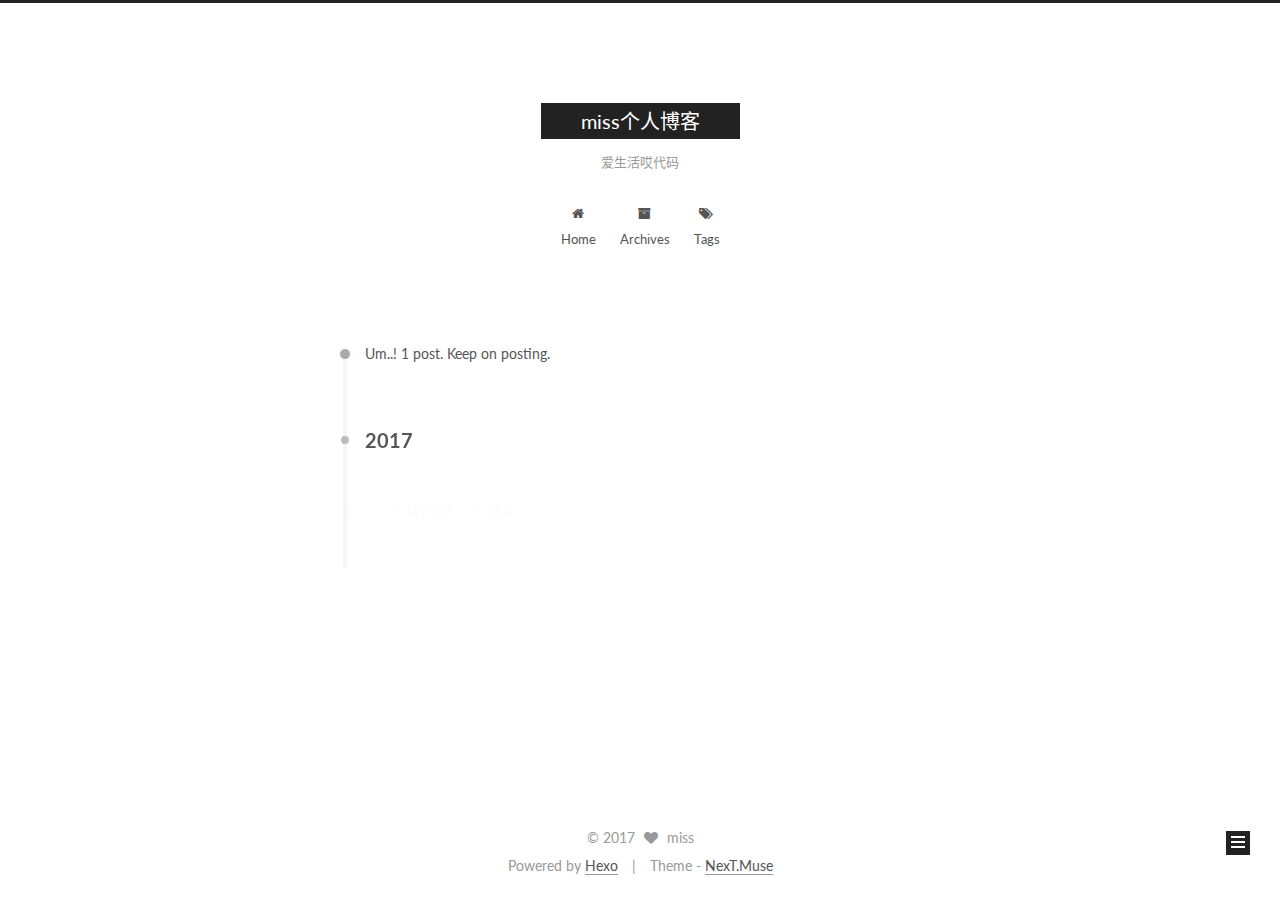
==== archives/index.html @ 1f901923 "Site updated: 2017-03-05 17:00:51" ====
<!doctype html>



  


<html class="theme-next muse use-motion" lang="zh-CN">
<head>
  <meta charset="UTF-8"/>
<meta http-equiv="X-UA-Compatible" content="IE=edge" />
<meta name="viewport" content="width=device-width, initial-scale=1, maximum-scale=1"/>



<meta http-equiv="Cache-Control" content="no-transform" />
<meta http-equiv="Cache-Control" content="no-siteapp" />















  
  
  <link href="/lib/fancybox/source/jquery.fancybox.css?v=2.1.5" rel="stylesheet" type="text/css" />




  
  
  
  

  
    
    
  

  

  

  

  

  
    
    
    <link href="//fonts.googleapis.com/css?family=Lato:300,300italic,400,400italic,700,700italic&subset=latin,latin-ext" rel="stylesheet" type="text/css">
  






<link href="/lib/font-awesome/css/font-awesome.min.css?v=4.6.2" rel="stylesheet" type="text/css" />

<link href="/css/main.css?v=5.1.0" rel="stylesheet" type="text/css" />


  <meta name="keywords" content="Hexo, NexT" />








  <link rel="shortcut icon" type="image/x-icon" href="/favicon.ico?v=5.1.0" />






<meta name="description" content="hello,every body!~ start from zero~">
<meta property="og:type" content="website">
<meta property="og:title" content="miss个人博客">
<meta property="og:url" content="https://miss-orange.github.io/archives/index.html">
<meta property="og:site_name" content="miss个人博客">
<meta property="og:description" content="hello,every body!~ start from zero~">
<meta name="twitter:card" content="summary">
<meta name="twitter:title" content="miss个人博客">
<meta name="twitter:description" content="hello,every body!~ start from zero~">



<script type="text/javascript" id="hexo.configurations">
  var NexT = window.NexT || {};
  var CONFIG = {
    root: '/',
    scheme: 'Muse',
    sidebar: {"position":"left","display":"post","offset":12,"offset_float":0,"b2t":false,"scrollpercent":false},
    fancybox: true,
    motion: true,
    duoshuo: {
      userId: '0',
      author: 'Author'
    },
    algolia: {
      applicationID: '',
      apiKey: '',
      indexName: '',
      hits: {"per_page":10},
      labels: {"input_placeholder":"Search for Posts","hits_empty":"We didn't find any results for the search: ${query}","hits_stats":"${hits} results found in ${time} ms"}
    }
  };
</script>



  <link rel="canonical" href="https://miss-orange.github.io/archives/"/>





  <title> Archive | miss个人博客 </title>
</head>

<body itemscope itemtype="http://schema.org/WebPage" lang="zh-CN">

  














  
  
    
  

  <div class="container one-collumn sidebar-position-left  page-archive  ">
    <div class="headband"></div>

    <header id="header" class="header" itemscope itemtype="http://schema.org/WPHeader">
      <div class="header-inner"><div class="site-brand-wrapper">
  <div class="site-meta ">
    

    <div class="custom-logo-site-title">
      <a href="/"  class="brand" rel="start">
        <span class="logo-line-before"><i></i></span>
        <span class="site-title">miss个人博客</span>
        <span class="logo-line-after"><i></i></span>
      </a>
    </div>
      
        <p class="site-subtitle">爱生活哎代码</p>
      
  </div>

  <div class="site-nav-toggle">
    <button>
      <span class="btn-bar"></span>
      <span class="btn-bar"></span>
      <span class="btn-bar"></span>
    </button>
  </div>
</div>

<nav class="site-nav">
  

  
    <ul id="menu" class="menu">
      
        
        <li class="menu-item menu-item-home">
          <a href="/" rel="section">
            
              <i class="menu-item-icon fa fa-fw fa-home"></i> <br />
            
            Home
          </a>
        </li>
      
        
        <li class="menu-item menu-item-archives">
          <a href="/archives" rel="section">
            
              <i class="menu-item-icon fa fa-fw fa-archive"></i> <br />
            
            Archives
          </a>
        </li>
      
        
        <li class="menu-item menu-item-tags">
          <a href="/tags" rel="section">
            
              <i class="menu-item-icon fa fa-fw fa-tags"></i> <br />
            
            Tags
          </a>
        </li>
      

      
    </ul>
  

  
</nav>



 </div>
    </header>

    <main id="main" class="main">
      <div class="main-inner">
        <div class="content-wrap">
          <div id="content" class="content">
            

  <section id="posts" class="posts-collapse">
    <span class="archive-move-on"></span>

    <span class="archive-page-counter">
      
      
      
        
      
      Um..! 1 post. Keep on posting.
    </span>

    

      
      
      

      
        
        <div class="collection-title">
          <h2 class="archive-year motion-element" id="archive-year-2017">2017</h2>
        </div>
      
      

      

  <article class="post post-type-normal" itemscope itemtype="http://schema.org/Article">
    <header class="post-header">

      <h1 class="post-title">
        
            <a class="post-title-link" href="/2017/03/05/我的第一个博客/" itemprop="url">
              
                <span itemprop="name">我的第一个博客</span>
              
            </a>
        
      </h1>

      <div class="post-meta">
        <time class="post-time" itemprop="dateCreated"
              datetime="2017-03-05T16:58:57+08:00"
              content="2017-03-05" >
          03-05
        </time>
      </div>

    </header>
  </article>



    

  </section>

  


          
          </div>
          


          

        </div>
        
          
  
  <div class="sidebar-toggle">
    <div class="sidebar-toggle-line-wrap">
      <span class="sidebar-toggle-line sidebar-toggle-line-first"></span>
      <span class="sidebar-toggle-line sidebar-toggle-line-middle"></span>
      <span class="sidebar-toggle-line sidebar-toggle-line-last"></span>
    </div>
  </div>

  <aside id="sidebar" class="sidebar">
    <div class="sidebar-inner">

      

      

      <section class="site-overview sidebar-panel sidebar-panel-active">
        <div class="site-author motion-element" itemprop="author" itemscope itemtype="http://schema.org/Person">
          <img class="site-author-image" itemprop="image"
               src="/images/avatar.gif"
               alt="miss" />
          <p class="site-author-name" itemprop="name">miss</p>
           
              <p class="site-description motion-element" itemprop="description">hello,every body!~ start from zero~</p>
          
        </div>
        <nav class="site-state motion-element">

          
            <div class="site-state-item site-state-posts">
              <a href="/archives">
                <span class="site-state-item-count">1</span>
                <span class="site-state-item-name">posts</span>
              </a>
            </div>
          

          

          
            
            
            <div class="site-state-item site-state-tags">
              
                <span class="site-state-item-count">1</span>
                <span class="site-state-item-name">tags</span>
              
            </div>
          

        </nav>

        

        <div class="links-of-author motion-element">
          
        </div>

        
        

        
        

        


      </section>

      

      

    </div>
  </aside>


        
      </div>
    </main>

    <footer id="footer" class="footer">
      <div class="footer-inner">
        <div class="copyright" >
  
  &copy; 
  <span itemprop="copyrightYear">2017</span>
  <span class="with-love">
    <i class="fa fa-heart"></i>
  </span>
  <span class="author" itemprop="copyrightHolder">miss</span>
</div>


<div class="powered-by">
  Powered by <a class="theme-link" href="https://hexo.io">Hexo</a>
</div>

<div class="theme-info">
  Theme -
  <a class="theme-link" href="https://github.com/iissnan/hexo-theme-next">
    NexT.Muse
  </a>
</div>


        

        
      </div>
    </footer>

    
      <div class="back-to-top">
        <i class="fa fa-arrow-up"></i>
        
      </div>
    
    
  </div>

  

<script type="text/javascript">
  if (Object.prototype.toString.call(window.Promise) !== '[object Function]') {
    window.Promise = null;
  }
</script>









  




  
  <script type="text/javascript" src="/lib/jquery/index.js?v=2.1.3"></script>

  
  <script type="text/javascript" src="/lib/fastclick/lib/fastclick.min.js?v=1.0.6"></script>

  
  <script type="text/javascript" src="/lib/jquery_lazyload/jquery.lazyload.js?v=1.9.7"></script>

  
  <script type="text/javascript" src="/lib/velocity/velocity.min.js?v=1.2.1"></script>

  
  <script type="text/javascript" src="/lib/velocity/velocity.ui.min.js?v=1.2.1"></script>

  
  <script type="text/javascript" src="/lib/fancybox/source/jquery.fancybox.pack.js?v=2.1.5"></script>


  


  <script type="text/javascript" src="/js/src/utils.js?v=5.1.0"></script>

  <script type="text/javascript" src="/js/src/motion.js?v=5.1.0"></script>



  
  

  
  
    <script type="text/javascript" id="motion.page.archive">
      $('.archive-year').velocity('transition.slideLeftIn');
    </script>
  


  


  <script type="text/javascript" src="/js/src/bootstrap.js?v=5.1.0"></script>



  



  




	





  





  





  



  
  

  

  

  

  


  

</body>
</html>
---- css/main.css ----
/* normalize.css v3.0.2 | MIT License | git.io/normalize */
html {
  font-family: sans-serif; /* 1 */
  -ms-text-size-adjust: 100%; /* 2 */
  -webkit-text-size-adjust: 100%; /* 2 */
}
body {
  margin: 0;
}
article,
aside,
details,
figcaption,
figure,
footer,
header,
hgroup,
main,
menu,
nav,
section,
summary {
  display: block;
}
audio,
canvas,
progress,
video {
  display: inline-block; /* 1 */
  vertical-align: baseline; /* 2 */
}
audio:not([controls]) {
  display: none;
  height: 0;
}
[hidden],
template {
  display: none;
}
a {
  background-color: transparent;
}
a:active,
a:hover {
  outline: 0;
}
abbr[title] {
  border-bottom: 1px dotted;
}
b,
strong {
  font-weight: bold;
}
dfn {
  font-style: italic;
}
h1 {
  font-size: 2em;
  margin: 0.67em 0;
}
mark {
  background: #ff0;
  color: #000;
}
small {
  font-size: 80%;
}
sub,
sup {
  font-size: 75%;
  line-height: 0;
  position: relative;
  vertical-align: baseline;
}
sup {
  top: -0.5em;
}
sub {
  bottom: -0.25em;
}
img {
  border: 0;
}
svg:not(:root) {
  overflow: hidden;
}
figure {
  margin: 1em 40px;
}
hr {
  -moz-box-sizing: content-box;
  box-sizing: content-box;
  height: 0;
}
pre {
  overflow: auto;
}
code,
kbd,
pre,
samp {
  font-family: monospace, monospace;
  font-size: 1em;
}
button,
input,
optgroup,
select,
textarea {
  color: inherit; /* 1 */
  font: inherit; /* 2 */
  margin: 0; /* 3 */
}
button {
  overflow: visible;
}
button,
select {
  text-transform: none;
}
button,
html input[type="button"],
input[type="reset"],
input[type="submit"] {
  -webkit-appearance: button; /* 2 */
  cursor: pointer; /* 3 */
}
button[disabled],
html input[disabled] {
  cursor: default;
}
button::-moz-focus-inner,
input::-moz-focus-inner {
  border: 0;
  padding: 0;
}
input {
  line-height: normal;
}
input[type="checkbox"],
input[type="radio"] {
  box-sizing: border-box; /* 1 */
  padding: 0; /* 2 */
}
input[type="number"]::-webkit-inner-spin-button,
input[type="number"]::-webkit-outer-spin-button {
  height: auto;
}
input[type="search"] {
  -webkit-appearance: textfield; /* 1 */
  -moz-box-sizing: content-box;
  -webkit-box-sizing: content-box; /* 2 */
  box-sizing: content-box;
}
input[type="search"]::-webkit-search-cancel-button,
input[type="search"]::-webkit-search-decoration {
  -webkit-appearance: none;
}
fieldset {
  border: 1px solid #c0c0c0;
  margin: 0 2px;
  padding: 0.35em 0.625em 0.75em;
}
legend {
  border: 0; /* 1 */
  padding: 0; /* 2 */
}
textarea {
  overflow: auto;
}
optgroup {
  font-weight: bold;
}
table {
  border-collapse: collapse;
  border-spacing: 0;
}
td,
th {
  padding: 0;
}
::selection {
  background: #262a30;
  color: #fff;
}
body {
  position: relative;
  font-family: 'Lato', "PingFang SC", "Microsoft YaHei", sans-serif;
  font-size: 14px;
  line-height: 2;
  color: #555;
  background: #fff;
}
@media (max-width: 767px) {
  body {
    padding-right: 0 !important;
  }
}
@media (min-width: 768px) and (max-width: 991px) {
  body {
    padding-right: 0 !important;
  }
}
@media (min-width: 1600px) {
  body {
    font-size: 16px;
  }
}
h1,
h2,
h3,
h4,
h5,
h6 {
  margin: 0;
  padding: 0;
  font-weight: bold;
  line-height: 1.5;
  font-family: 'Lato', "PingFang SC", "Microsoft YaHei", sans-serif;
}
h2,
h3,
h4,
h5,
h6 {
  margin: 20px 0 15px;
}
h1 {
  font-size: 22px;
}
@media (max-width: 767px) {
  h1 {
    font-size: 18px;
  }
}
h2 {
  font-size: 20px;
}
@media (max-width: 767px) {
  h2 {
    font-size: 16px;
  }
}
h3 {
  font-size: 18px;
}
@media (max-width: 767px) {
  h3 {
    font-size: 14px;
  }
}
h4 {
  font-size: 16px;
}
@media (max-width: 767px) {
  h4 {
    font-size: 12px;
  }
}
h5 {
  font-size: 14px;
}
@media (max-width: 767px) {
  h5 {
    font-size: 10px;
  }
}
h6 {
  font-size: 12px;
}
@media (max-width: 767px) {
  h6 {
    font-size: 8px;
  }
}
p {
  margin: 0 0 25px 0;
}
a {
  color: #555;
  text-decoration: none;
  border-bottom: 1px solid #999;
  word-wrap: break-word;
}
a:hover {
  color: #222;
  border-bottom-color: #222;
}
blockquote {
  margin: 0;
  padding: 0;
}
img {
  display: block;
  margin: auto;
  max-width: 100%;
  height: auto;
}
hr {
  margin: 40px 0;
  height: 3px;
  border: none;
  background-color: #ddd;
  background-image: repeating-linear-gradient(-45deg, #fff, #fff 4px, transparent 4px, transparent 8px);
}
blockquote {
  padding: 0 15px;
  color: #666;
  border-left: 4px solid #ddd;
}
blockquote cite::before {
  content: "-";
  padding: 0 5px;
}
dt {
  font-weight: 700;
}
dd {
  margin: 0;
  padding: 0;
}
.text-left {
  text-align: left;
}
.text-center {
  text-align: center;
}
.text-right {
  text-align: right;
}
.text-justify {
  text-align: justify;
}
.text-nowrap {
  white-space: nowrap;
}
.text-lowercase {
  text-transform: lowercase;
}
.text-uppercase {
  text-transform: uppercase;
}
.text-capitalize {
  text-transform: capitalize;
}
.center-block {
  display: block;
  margin-left: auto;
  margin-right: auto;
}
.clearfix:before,
.clearfix:after {
  content: " ";
  display: table;
}
.clearfix:after {
  clear: both;
}
.pullquote {
  width: 45%;
}
.pullquote.left {
  float: left;
  margin-left: 5px;
  margin-right: 10px;
}
.pullquote.right {
  float: right;
  margin-left: 10px;
  margin-right: 5px;
}
.affix.affix.affix {
  position: fixed;
}
.translation {
  margin-top: -20px;
  font-size: 14px;
  color: #999;
}
.scrollbar-measure {
  width: 100px;
  height: 100px;
  overflow: scroll;
  position: absolute;
  top: -9999px;
}
.use-motion .motion-element {
  opacity: 0;
}
table {
  margin: 20px 0;
  width: 100%;
  border-collapse: collapse;
  border-spacing: 0;
  border: 1px solid #ddd;
  font-size: 14px;
  table-layout: fixed;
  word-wrap: break-all;
}
table>tbody>tr:nth-of-type(odd) {
  background-color: #f9f9f9;
}
table>tbody>tr:hover {
  background-color: #f5f5f5;
}
caption,
th,
td {
  padding: 8px;
  text-align: left;
  vertical-align: middle;
  font-weight: normal;
}
th,
td {
  border-bottom: 3px solid #ddd;
  border-right: 1px solid #eee;
}
th {
  padding-bottom: 10px;
  font-weight: 700;
}
td {
  border-bottom-width: 1px;
}
html,
body {
  height: 100%;
}
.container {
  position: relative;
  min-height: 100%;
}
.header-inner {
  margin: 0 auto;
  padding: 100px 0 70px;
  width: 700px;
}
@media (min-width: 1600px) {
  .container .header-inner {
    width: 900px;
  }
}
.main {
  padding-bottom: 150px;
}
.main-inner {
  margin: 0 auto;
  width: 700px;
}
@media (min-width: 1600px) {
  .container .main-inner {
    width: 900px;
  }
}
.footer {
  position: absolute;
  left: 0;
  bottom: 0;
  width: 100%;
  min-height: 50px;
}
.footer-inner {
  box-sizing: border-box;
  margin: 20px auto;
  width: 700px;
}
@media (min-width: 1600px) {
  .container .footer-inner {
    width: 900px;
  }
}
pre,
.highlight {
  overflow: auto;
  margin: 20px 0;
  padding: 0;
  font-size: 13px;
  color: #4d4d4c;
  background: #f7f7f7;
  line-height: 1.6;
}
pre,
code {
  font-family: consolas, Menlo, "PingFang SC", "Microsoft YaHei", monospace;
}
code {
  padding: 2px 4px;
  word-wrap: break-word;
  color: #555;
  background: #eee;
  border-radius: 3px;
  font-size: 13px;
}
pre code {
  padding: 0;
  color: #4d4d4c;
  background: none;
  text-shadow: none;
}
.highlight {
  border-radius: 1px;
}
.highlight pre {
  border: none;
  margin: 0;
  padding: 10px 0;
}
.highlight table {
  margin: 0;
  width: auto;
  border: none;
}
.highlight td {
  border: none;
  padding: 0;
}
.highlight figcaption {
  font-size: 1em;
  color: #4d4d4c;
  line-height: 1em;
  margin-bottom: 1em;
}
.highlight figcaption:before,
.highlight figcaption:after {
  content: " ";
  display: table;
}
.highlight figcaption:after {
  clear: both;
}
.highlight figcaption a {
  float: right;
  color: #4d4d4c;
}
.highlight figcaption a:hover {
  border-bottom-color: #4d4d4c;
}
.highlight .gutter pre {
  padding-left: 10px;
  padding-right: 10px;
  color: #869194;
  text-align: right;
  background-color: #eff2f3;
}
.highlight .code pre {
  padding-left: 10px;
  padding-right: 10px;
  background-color: #f7f7f7;
}
.highlight .line {
  height: 20px;
}
.gutter {
  -webkit-user-select: none;
  -moz-user-select: none;
  -ms-user-select: none;
  user-select: none;
}
.gist table {
  width: auto;
}
.gist table td {
  border: none;
}
pre .deletion {
  background: #fdd;
}
pre .addition {
  background: #dfd;
}
pre .meta {
  color: #8959a8;
}
pre .comment {
  color: #8e908c;
}
pre .variable,
pre .attribute,
pre .tag,
pre .regexp,
pre .ruby .constant,
pre .xml .tag .title,
pre .xml .pi,
pre .xml .doctype,
pre .html .doctype,
pre .css .id,
pre .css .class,
pre .css .pseudo {
  color: #c82829;
}
pre .number,
pre .preprocessor,
pre .built_in,
pre .literal,
pre .params,
pre .constant,
pre .command {
  color: #f5871f;
}
pre .ruby .class .title,
pre .css .rules .attribute,
pre .string,
pre .value,
pre .inheritance,
pre .header,
pre .ruby .symbol,
pre .xml .cdata,
pre .special,
pre .number,
pre .formula {
  color: #718c00;
}
pre .title,
pre .css .hexcolor {
  color: #3e999f;
}
pre .function,
pre .python .decorator,
pre .python .title,
pre .ruby .function .title,
pre .ruby .title .keyword,
pre .perl .sub,
pre .javascript .title,
pre .coffeescript .title {
  color: #4271ae;
}
pre .keyword,
pre .javascript .function {
  color: #8959a8;
}
.full-image.full-image.full-image {
  border: none;
  max-width: 100%;
  width: auto;
  margin: 20px auto;
}
@media (min-width: 992px) {
  .full-image.full-image.full-image {
    max-width: none;
    width: 110%;
    margin: 25px -5%;
  }
}
.blockquote-center,
.page-home .post-type-quote blockquote,
.page-post-detail .post-type-quote blockquote {
  position: relative;
  margin: 40px 0;
  padding: 0;
  border-left: none;
  text-align: center;
}
.blockquote-center::before,
.page-home .post-type-quote blockquote::before,
.page-post-detail .post-type-quote blockquote::before,
.blockquote-center::after,
.page-home .post-type-quote blockquote::after,
.page-post-detail .post-type-quote blockquote::after {
  position: absolute;
  content: ' ';
  display: block;
  width: 100%;
  height: 24px;
  opacity: 0.2;
  background-repeat: no-repeat;
  background-position: 0 -6px;
  background-size: 22px 22px;
}
.blockquote-center::before,
.page-home .post-type-quote blockquote::before,
.page-post-detail .post-type-quote blockquote::before {
  top: -20px;
  background-image: url("../images/quote-l.svg");
  border-top: 1px solid #ccc;
}
.blockquote-center::after,
.page-home .post-type-quote blockquote::after,
.page-post-detail .post-type-quote blockquote::after {
  bottom: -20px;
  background-image: url("../images/quote-r.svg");
  border-bottom: 1px solid #ccc;
  background-position: 100% 8px;
}
.blockquote-center p,
.page-home .post-type-quote blockquote p,
.page-post-detail .post-type-quote blockquote p,
.blockquote-center div,
.page-home .post-type-quote blockquote div,
.page-post-detail .post-type-quote blockquote div {
  text-align: center;
}
.post .post-body .group-picture img {
  box-sizing: border-box;
  padding: 0 3px;
  border: none;
}
.post .group-picture-row {
  overflow: hidden;
  margin-top: 6px;
}
.post .group-picture-row:first-child {
  margin-top: 0;
}
.post .group-picture-column {
  float: left;
}
.page-post-detail .post-body .group-picture-column {
  float: none;
  margin-top: 10px;
  width: auto !important;
}
.page-post-detail .post-body .group-picture-column img {
  margin: 0 auto;
}
.page-archive .group-picture-container {
  overflow: hidden;
}
.page-archive .group-picture-row {
  float: left;
}
.page-archive .group-picture-row:first-child {
  margin-top: 6px;
}
.page-archive .group-picture-column {
  max-width: 150px;
  max-height: 150px;
}
.note {
  padding: 20px;
  margin: 20px 0;
  border: 1px solid #eee;
  border-left-width: 5px;
  border-radius: 3px;
}
.note h2,
.note h3,
.note h4,
.note h5,
.note h6 {
  margin-top: 0;
  margin-bottom: 5px;
}
.note p:last-child {
  margin-bottom: 0;
}
.note code {
  border-radius: 3px;
}
.note+.note {
  margin-top: -5px;
}
.default {
  border-left-color: #777;
}
.default h2,
.default h3,
.default h4,
.default h5,
.default h6 {
  color: #777;
}
.primary {
  border-left-color: #428bca;
}
.primary h2,
.primary h3,
.primary h4,
.primary h5,
.primary h6 {
  color: #428bca;
}
.success {
  border-left-color: #5cb85c;
}
.success h2,
.success h3,
.success h4,
.success h5,
.success h6 {
  color: #5cb85c;
}
.danger {
  border-left-color: #d9534f;
}
.danger h2,
.danger h3,
.danger h4,
.danger h5,
.danger h6 {
  color: #d9534f;
}
.warning {
  border-left-color: #f0ad4e;
}
.warning h2,
.warning h3,
.warning h4,
.warning h5,
.warning h6 {
  color: #f0ad4e;
}
.info {
  border-left-color: #5bc0de;
}
.info h2,
.info h3,
.info h4,
.info h5,
.info h6 {
  color: #5bc0de;
}
.exturl {
  background-color: transparent;
  cursor: pointer;
  border-bottom: 1px solid #999;
}
.exturl .fa {
  font-size: 14px;
}
.exturl:active,
.exturl:hover {
  outline: 0;
  color: #222;
  border-bottom-color: #222;
}
.btn {
  display: inline-block;
  padding: 0 20px;
  font-size: 14px;
  color: #fff;
  background: #222;
  border: 2px solid #222;
  text-decoration: none;
  border-radius: 0;
  transition-property: background-color;
  transition-duration: 0.2s;
  transition-timing-function: ease-in-out;
  transition-delay: 0s;
}
.btn:hover,
.post-button .btn:hover {
  border-color: #222;
  color: #222;
  background: #fff;
}
.btn-bar {
  display: block;
  width: 22px;
  height: 2px;
  background: #555;
  border-radius: 1px;
}
.btn-bar+.btn-bar {
  margin-top: 4px;
}
.pagination {
  margin: 120px 0 40px;
  text-align: center;
  border-top: 1px solid #eee;
}
.page-number-basic,
.pagination .prev,
.pagination .next,
.pagination .page-number,
.pagination .space {
  display: inline-block;
  position: relative;
  top: -1px;
  margin: 0 10px;
  padding: 0 10px;
  line-height: 30px;
}
@media (max-width: 767px) {
  .page-number-basic,
  .pagination .prev,
  .pagination .next,
  .pagination .page-number,
  .pagination .space {
    margin: 0 5px;
  }
}
.pagination .prev,
.pagination .next,
.pagination .page-number {
  border-bottom: 0;
  border-top: 1px solid #eee;
  transition-property: border-color;
  transition-duration: 0.2s;
  transition-timing-function: ease-in-out;
  transition-delay: 0s;
}
.pagination .prev:hover,
.pagination .next:hover,
.pagination .page-number:hover {
  border-top-color: #222;
}
.pagination .space {
  padding: 0;
  margin: 0;
}
.pagination .prev {
  margin-left: 0;
}
.pagination .next {
  margin-right: 0;
}
.pagination .page-number.current {
  color: #fff;
  background: #ccc;
  border-top-color: #ccc;
}
@media (max-width: 767px) {
  .pagination {
    border-top: none;
  }
  .pagination .prev,
  .pagination .next,
  .pagination .page-number {
    margin-bottom: 10px;
    border-top: 0;
    border-bottom: 1px solid #eee;
  }
  .pagination .prev:hover,
  .pagination .next:hover,
  .pagination .page-number:hover {
    border-bottom-color: #222;
  }
}
.comments {
  margin: 60px 20px 0;
}
.tag-cloud {
  text-align: center;
}
.tag-cloud a {
  display: inline-block;
  margin: 10px;
}
.back-to-top {
  box-sizing: border-box;
  position: fixed;
  bottom: -100px;
  right: 30px;
  z-index: 1050;
  padding: 0 6px;
  width: 24px;
  background: #222;
  font-size: 12px;
  opacity: 1;
  color: #fff;
  cursor: pointer;
  text-align: center;
  -webkit-transform: translateZ(0);
  transition-property: bottom;
  transition-duration: 0.2s;
  transition-timing-function: ease-in-out;
  transition-delay: 0s;
}
@media (max-width: 767px) {
  .back-to-top {
    display: none;
  }
}
@media (min-width: 768px) and (max-width: 991px) {
  .back-to-top {
    display: none;
  }
}
.back-to-top.back-to-top-on {
  bottom: 19px;
}
.header {
  background: #fff;
}
.header-inner {
  position: relative;
}
.headband {
  height: 3px;
  background: #222;
}
.site-meta {
  margin: 0;
  text-align: center;
}
@media (max-width: 767px) {
  .site-meta {
    text-align: center;
  }
}
.brand {
  position: relative;
  display: inline-block;
  padding: 0 40px;
  color: #fff;
  background: #222;
  border-bottom: none;
}
.brand:hover {
  color: #fff;
}
.logo {
  display: inline-block;
  margin-right: 5px;
  line-height: 36px;
  vertical-align: top;
}
.site-title {
  display: inline-block;
  vertical-align: top;
  line-height: 36px;
  font-size: 20px;
  font-weight: normal;
  font-family: 'Lato', "PingFang SC", "Microsoft YaHei", sans-serif;
}
.site-subtitle {
  margin-top: 10px;
  font-size: 13px;
  color: #999;
}
.use-motion .brand {
  opacity: 0;
}
.use-motion .logo,
.use-motion .site-title,
.use-motion .site-subtitle {
  opacity: 0;
  position: relative;
  top: -10px;
}
.site-nav-toggle {
  display: none;
  position: absolute;
  top: 10px;
  left: 10px;
}
@media (max-width: 767px) {
  .site-nav-toggle {
    display: block;
  }
}
.site-nav-toggle button {
  margin-top: 2px;
  padding: 9px 10px;
  background: transparent;
  border: none;
}
@media (max-width: 767px) {
  .site-nav {
    display: none;
    margin: 0 -10px;
    padding: 0 10px;
    clear: both;
    border-top: 1px solid #ddd;
  }
}
@media (min-width: 768px) and (max-width: 991px) {
  .site-nav {
    display: block !important;
  }
}
@media (min-width: 992px) {
  .site-nav {
    display: block !important;
  }
}
.menu {
  margin-top: 20px;
  padding-left: 0;
  text-align: center;
}
.menu .menu-item {
  display: inline-block;
  margin: 0 10px;
  list-style: none;
}
@media screen and (max-width: 767px) {
  .menu .menu-item {
    margin-top: 10px;
  }
}
.menu .menu-item a {
  display: block;
  font-size: 13px;
  line-height: inherit;
  border-bottom: 1px solid transparent;
  transition-property: border-color;
  transition-duration: 0.2s;
  transition-timing-function: ease-in-out;
  transition-delay: 0s;
}
.menu .menu-item a:hover {
  border-bottom-color: #222;
}
.menu .menu-item .fa {
  margin-right: 5px;
}
.use-motion .menu-item {
  opacity: 0;
}
.post-body {
  font-family: 'Lato', "PingFang SC", "Microsoft YaHei", sans-serif;
}
@media (max-width: 767px) {
  .post-body {
    word-break: break-word;
  }
}
.post-body .fancybox img {
  display: block !important;
  margin: 0 auto;
  cursor: pointer;
  cursor: zoom-in;
  cursor: -webkit-zoom-in;
}
.post-body .image-caption,
.post-body .figure .caption {
  margin: 10px auto 15px;
  text-align: center;
  font-size: 14px;
  color: #999;
  font-weight: bold;
  line-height: 1;
}
.post-sticky-flag {
  display: inline-block;
  font-size: 16px;
  -ms-transform: rotate(30deg);
  -webkit-transform: rotate(30deg);
  -moz-transform: rotate(30deg);
  -ms-transform: rotate(30deg);
  -o-transform: rotate(30deg);
  transform: rotate(30deg);
}
.posts-expand {
  padding-top: 40px;
}
@media (max-width: 767px) {
  .posts-expand {
    margin: 0 20px;
  }
  .post-body pre,
  .post-body .highlight {
    padding: 10px;
  }
  .post-body pre .gutter pre,
  .post-body .highlight .gutter pre {
    padding-right: 10px;
  }
}
@media (min-width: 992px) {
  .posts-expand .post-body {
    text-align: justify;
  }
}
.posts-expand .post-body h2,
.posts-expand .post-body h3,
.posts-expand .post-body h4,
.posts-expand .post-body h5,
.posts-expand .post-body h6 {
  padding-top: 10px;
}
.posts-expand .post-body h2 .header-anchor,
.posts-expand .post-body h3 .header-anchor,
.posts-expand .post-body h4 .header-anchor,
.posts-expand .post-body h5 .header-anchor,
.posts-expand .post-body h6 .header-anchor {
  float: right;
  margin-left: 10px;
  color: #ccc;
  border-bottom-style: none;
  visibility: hidden;
}
.posts-expand .post-body h2 .header-anchor:hover,
.posts-expand .post-body h3 .header-anchor:hover,
.posts-expand .post-body h4 .header-anchor:hover,
.posts-expand .post-body h5 .header-anchor:hover,
.posts-expand .post-body h6 .header-anchor:hover {
  color: inherit;
}
.posts-expand .post-body h2:hover .header-anchor,
.posts-expand .post-body h3:hover .header-anchor,
.posts-expand .post-body h4:hover .header-anchor,
.posts-expand .post-body h5:hover .header-anchor,
.posts-expand .post-body h6:hover .header-anchor {
  visibility: visible;
}
.posts-expand .post-body ul li {
  list-style: circle;
}
.posts-expand .post-body img {
  box-sizing: border-box;
  margin: auto;
  padding: 3px;
  border: 1px solid #ddd;
}
.posts-expand .fancybox img {
  margin: 0 auto;
}
@media (max-width: 767px) {
  .posts-collapse {
    margin: 0 20px;
  }
  .posts-collapse .post-title,
  .posts-collapse .post-meta {
    display: block;
    width: auto;
    text-align: left;
  }
}
.posts-collapse {
  position: relative;
  z-index: 1010;
  margin-left: 55px;
}
.posts-collapse::after {
  content: " ";
  position: absolute;
  top: 20px;
  left: 0;
  margin-left: -2px;
  width: 4px;
  height: 100%;
  background: #f5f5f5;
  z-index: -1;
}
@media (max-width: 767px) {
  .posts-collapse {
    margin: 0 20px;
  }
}
.posts-collapse .collection-title {
  position: relative;
  margin: 60px 0;
}
.posts-collapse .collection-title h2 {
  margin-left: 20px;
}
.posts-collapse .collection-title small {
  color: #bbb;
}
.posts-collapse .collection-title::before {
  content: " ";
  position: absolute;
  left: 0;
  top: 50%;
  margin-left: -4px;
  margin-top: -4px;
  width: 8px;
  height: 8px;
  background: #bbb;
  border-radius: 50%;
}
.posts-collapse .post {
  margin: 30px 0;
}
.posts-collapse .post-header {
  position: relative;
  transition-duration: 0.2s;
  transition-timing-function: ease-in-out;
  transition-delay: 0s;
  transition-property: border;
  border-bottom: 1px dashed #ccc;
}
.posts-collapse .post-header::before {
  content: " ";
  position: absolute;
  left: 0;
  top: 12px;
  width: 6px;
  height: 6px;
  margin-left: -4px;
  background: #bbb;
  border-radius: 50%;
  border: 1px solid #fff;
  transition-duration: 0.2s;
  transition-timing-function: ease-in-out;
  transition-delay: 0s;
  transition-property: background;
}
.posts-collapse .post-header:hover {
  border-bottom-color: #666;
}
.posts-collapse .post-header:hover::before {
  background: #222;
}
.posts-collapse .post-meta {
  position: absolute;
  font-size: 12px;
  left: 20px;
  top: 5px;
}
.posts-collapse .post-comments-count {
  display: none;
}
.posts-collapse .post-title {
  margin-left: 60px;
  font-size: 16px;
  font-weight: normal;
  line-height: inherit;
}
.posts-collapse .post-title::after {
  margin-left: 3px;
  opacity: 0.6;
}
.posts-collapse .post-title a {
  color: #666;
  border-bottom: none;
}
.page-home .post-type-quote .post-header,
.page-post-detail .post-type-quote .post-header,
.page-home .post-type-quote .post-tags,
.page-post-detail .post-type-quote .post-tags {
  display: none;
}
.posts-expand .post-title {
  font-size: 26px;
  text-align: center;
  word-break: break-word;
  font-weight: 400;
}
@media (max-width: 767px) {
  .posts-expand .post-title {
    font-size: 22px;
  }
}
.posts-expand .post-title-link {
  display: inline-block;
  position: relative;
  color: #555;
  border-bottom: none;
  line-height: 1.2;
  vertical-align: top;
}
.posts-expand .post-title-link::before {
  content: "";
  position: absolute;
  width: 100%;
  height: 2px;
  bottom: 0;
  left: 0;
  background-color: #000;
  visibility: hidden;
  -webkit-transform: scaleX(0);
  -moz-transform: scaleX(0);
  -ms-transform: scaleX(0);
  -o-transform: scaleX(0);
  transform: scaleX(0);
  transition-duration: 0.2s;
  transition-timing-function: ease-in-out;
  transition-delay: 0s;
}
.posts-expand .post-title-link:hover::before {
  visibility: visible;
  -webkit-transform: scaleX(1);
  -moz-transform: scaleX(1);
  -ms-transform: scaleX(1);
  -o-transform: scaleX(1);
  transform: scaleX(1);
}
.posts-expand .post-title-link .fa {
  font-size: 16px;
}
.posts-expand .post-meta {
  margin: 3px 0 60px 0;
  color: #999;
  font-family: 'Lato', "PingFang SC", "Microsoft YaHei", sans-serif;
  font-size: 12px;
  text-align: center;
}
.posts-expand .post-meta .post-category-list {
  display: inline-block;
  margin: 0;
  padding: 3px;
}
.posts-expand .post-meta .post-category-list-link {
  color: #999;
}
.posts-expand .post-meta .post-description {
  font-size: 14px;
  margin-top: 2px;
}
.post-meta-divider {
  margin: 0 0.5em;
}
.post-meta-item-icon {
  margin-right: 3px;
}
@media (min-width: 768px) and (max-width: 991px) {
  .post-meta-item-icon {
    display: inline-block;
  }
}
@media (max-width: 767px) {
  .post-meta-item-icon {
    display: inline-block;
  }
}
@media (min-width: 768px) and (max-width: 991px) {
  .post-meta-item-text {
    display: none;
  }
}
@media (max-width: 767px) {
  .post-meta-item-text {
    display: none;
  }
}
@media (max-width: 767px) {
  .posts-expand .post-comments-count {
    display: none;
  }
}
.social-like {
  font-size: 14px;
  height: 20px;
  text-align: center;
  border-top: 1px solid #eee;
  padding-top: 9px;
  margin-top: 45px;
  display: flex;
  justify-content: center;
}
.vk_like {
  width: 85px;
  height: 21px;
  padding-top: 7px;
  align-self: center;
}
.fb_like {
  height: 30px;
  align-self: center;
}
.post-button {
  margin-top: 50px;
}
.post-button .btn {
  color: #fff;
  font-size: 14px;
  background: #222;
  border-radius: 0;
  line-height: 2;
  margin: 0 4px 8px 4px;
}
.post-button .fa-fw {
  width: 1.285714285714286em;
  text-align: left;
}
.posts-expand .post-tags {
  margin-top: 40px;
  text-align: center;
}
.posts-expand .post-tags a {
  display: inline-block;
  margin-right: 10px;
  font-size: 13px;
}
.post-nav {
  display: table;
  margin-top: 15px;
  width: 100%;
  border-top: 1px solid #eee;
}
.post-nav-divider {
  display: table-cell;
  width: 10%;
}
.post-nav-item {
  display: table-cell;
  padding: 10px 0 0 0;
  width: 45%;
  vertical-align: top;
}
.post-nav-item a {
  position: relative;
  display: block;
  line-height: 25px;
  font-size: 14px;
  color: #555;
  border-bottom: none;
}
.post-nav-item a:hover {
  color: #222;
  border-bottom: none;
}
.post-nav-item a:active {
  top: 2px;
}
.post-nav-item .fa {
  position: absolute;
  top: 8px;
  left: 0;
  font-size: 12px;
}
.post-nav-next a {
  padding-left: 15px;
}
.post-nav-prev {
  text-align: right;
}
.post-nav-prev a {
  padding-right: 15px;
}
.post-nav-prev .fa {
  right: 0;
  left: auto;
}
.posts-expand .post-eof {
  display: block;
  margin: 80px auto 60px;
  width: 8%;
  height: 1px;
  background: #ccc;
  text-align: center;
}
.post:last-child .post-eof.post-eof.post-eof {
  display: none;
}
.post-gallery {
  display: table;
  table-layout: fixed;
  width: 100%;
  border-collapse: separate;
}
.post-gallery-row {
  display: table-row;
}
.post-gallery .post-gallery-img {
  display: table-cell;
  text-align: center;
  vertical-align: middle;
  border: none;
}
.post-gallery .post-gallery-img img {
  max-width: 100%;
  max-height: 100%;
  border: none;
}
.fancybox-close,
.fancybox-close:hover {
  border: none;
}
.sidebar {
  position: fixed;
  right: 0;
  top: 0;
  bottom: 0;
  width: 0;
  z-index: 1040;
  box-shadow: inset 0 2px 6px #000;
  background: #222;
  -webkit-transform: translateZ(0);
}
.sidebar a {
  color: #999;
  border-bottom-color: #555;
}
.sidebar a:hover {
  color: #eee;
}
@media (min-width: 768px) and (max-width: 991px) {
  .sidebar {
    display: none !important;
  }
}
@media (max-width: 767px) {
  .sidebar {
    display: none !important;
  }
}
.sidebar-inner {
  position: relative;
  padding: 20px 10px;
  color: #999;
  text-align: center;
}
.sidebar-toggle {
  position: fixed;
  right: 30px;
  bottom: 45px;
  width: 14px;
  height: 14px;
  padding: 5px;
  background: #222;
  line-height: 0;
  z-index: 1050;
  cursor: pointer;
  -webkit-transform: translateZ(0);
}
@media (min-width: 768px) and (max-width: 991px) {
  .sidebar-toggle {
    display: none;
  }
}
@media (max-width: 767px) {
  .sidebar-toggle {
    display: none;
  }
}
.sidebar-toggle-line {
  position: relative;
  display: inline-block;
  vertical-align: top;
  height: 2px;
  width: 100%;
  background: #fff;
  margin-top: 3px;
}
.sidebar-toggle-line:first-child {
  margin-top: 0;
}
.site-author-image {
  display: block;
  margin: 0 auto;
  padding: 2px;
  max-width: 96px;
  height: auto;
  border: 2px solid #333;
}
.site-author-name {
  margin: 5px 0 0;
  text-align: center;
  color: #f5f5f5;
  font-weight: normal;
}
.site-description {
  margin-top: 5px;
  text-align: center;
  font-size: 14px;
  color: #999;
}
.site-state {
  overflow: hidden;
  line-height: 1.4;
  white-space: nowrap;
  text-align: center;
}
.site-state-item {
  display: inline-block;
  padding: 0 15px;
  border-left: 1px solid #333;
}
.site-state-item:first-child {
  border-left: none;
}
.site-state-item a {
  border-bottom: none;
}
.site-state-item-count {
  display: block;
  text-align: center;
  color: inherit;
  font-weight: 600;
  font-size: 18px;
}
.site-state-item-name {
  font-size: 13px;
  color: inherit;
}
.feed-link {
  margin-top: 20px;
}
.feed-link a {
  display: inline-block;
  padding: 0 15px;
  color: #fc6423;
  border: 1px solid #fc6423;
  border-radius: 4px;
}
.feed-link a i {
  color: #fc6423;
  font-size: 14px;
}
.feed-link a:hover {
  color: #fff;
  background: #fc6423;
}
.feed-link a:hover i {
  color: #fff;
}
.links-of-author {
  margin-top: 20px;
}
.links-of-author a {
  display: inline-block;
  vertical-align: middle;
  margin-right: 10px;
  margin-bottom: 10px;
  border-bottom-color: #555;
  font-size: 13px;
}
.links-of-author a:before {
  display: inline-block;
  vertical-align: middle;
  margin-right: 3px;
  content: " ";
  width: 4px;
  height: 4px;
  border-radius: 50%;
  background: #c8a221;
}
.links-of-blogroll {
  font-size: 13px;
}
.links-of-blogroll-title {
  margin-top: 20px;
  font-size: 14px;
  font-weight: 600;
}
.links-of-blogroll-list {
  margin: 0;
  padding: 0;
}
.links-of-blogroll-item {
  padding: 2px 10px;
}
.sidebar-nav {
  margin: 0 0 20px;
  padding-left: 0;
}
.sidebar-nav li {
  display: inline-block;
  cursor: pointer;
  border-bottom: 1px solid transparent;
  font-size: 14px;
  color: #555;
}
.sidebar-nav li:hover {
  color: #f5f5f5;
}
.page-post-detail .sidebar-nav-toc {
  padding: 0 5px;
}
.page-post-detail .sidebar-nav-overview {
  margin-left: 10px;
}
.sidebar-nav .sidebar-nav-active {
  color: #87daff;
  border-bottom-color: #87daff;
}
.sidebar-nav .sidebar-nav-active:hover {
  color: #87daff;
}
.sidebar-panel {
  display: none;
}
.sidebar-panel-active {
  display: block;
}
.post-toc-empty {
  font-size: 14px;
  color: #666;
}
.post-toc-wrap {
  overflow: hidden;
}
.post-toc {
  overflow: auto;
}
.post-toc ol {
  margin: 0;
  padding: 0 2px 5px 10px;
  text-align: left;
  list-style: none;
  font-size: 14px;
}
.post-toc ol > ol {
  padding-left: 0;
}
.post-toc ol a {
  transition-duration: 0.2s;
  transition-timing-function: ease-in-out;
  transition-delay: 0s;
  transition-property: all;
  color: #999;
  border-bottom-color: #555;
}
.post-toc ol a:hover {
  color: #ccc;
  border-bottom-color: #ccc;
}
.post-toc .nav-item {
  overflow: hidden;
  text-overflow: ellipsis;
  white-space: nowrap;
  line-height: 1.8;
}
.post-toc .nav .nav-child {
  display: none;
}
.post-toc .nav .active > .nav-child {
  display: block;
}
.post-toc .nav .active-current > .nav-child {
  display: block;
}
.post-toc .nav .active-current > .nav-child > .nav-item {
  display: block;
}
.post-toc .nav .active > a {
  color: #87daff;
  border-bottom-color: #87daff;
}
.post-toc .nav .active-current > a {
  color: #87daff;
}
.post-toc .nav .active-current > a:hover {
  color: #87daff;
}
.footer {
  font-size: 14px;
  color: #999;
}
.footer img {
  border: none;
}
.footer-inner {
  text-align: center;
}
.with-love {
  display: inline-block;
  margin: 0 5px;
}
.powered-by,
.theme-info {
  display: inline-block;
}
.powered-by {
  margin-right: 10px;
}
.powered-by::after {
  content: "|";
  padding-left: 10px;
}
.cc-license {
  margin-top: 10px;
  text-align: center;
}
.cc-license .cc-opacity {
  opacity: 0.7;
  border-bottom: none;
}
.cc-license .cc-opacity:hover {
  opacity: 0.9;
}
.cc-license img {
  display: inline-block;
}
.theme-next #ds-thread #ds-reset {
  color: #555;
}
.theme-next #ds-thread #ds-reset .ds-replybox {
  margin-bottom: 30px;
}
.theme-next #ds-thread #ds-reset .ds-replybox .ds-avatar,
.theme-next #ds-reset .ds-avatar img {
  box-shadow: none;
}
.theme-next #ds-thread #ds-reset .ds-textarea-wrapper {
  border-color: #c7d4e1;
  background: none;
  border-top-right-radius: 3px;
  border-top-left-radius: 3px;
}
.theme-next #ds-thread #ds-reset .ds-textarea-wrapper textarea {
  height: 60px;
}
.theme-next #ds-reset .ds-rounded-top {
  border-radius: 0;
}
.theme-next #ds-thread #ds-reset .ds-post-toolbar {
  box-sizing: border-box;
  border: 1px solid #c7d4e1;
  background: #f6f8fa;
}
.theme-next #ds-thread #ds-reset .ds-post-options {
  height: 40px;
  border: none;
  background: none;
}
.theme-next #ds-thread #ds-reset .ds-toolbar-buttons {
  top: 11px;
}
.theme-next #ds-thread #ds-reset .ds-sync {
  top: 5px;
}
.theme-next #ds-thread #ds-reset .ds-post-button {
  top: 4px;
  right: 5px;
  width: 90px;
  height: 30px;
  border: 1px solid #c5ced7;
  border-radius: 3px;
  background-image: linear-gradient(#fbfbfc, #f5f7f9);
  color: #60676d;
}
.theme-next #ds-thread #ds-reset .ds-post-button:hover {
  background-position: 0 -30px;
  color: #60676d;
}
.theme-next #ds-thread #ds-reset .ds-comments-info {
  padding: 10px 0;
}
.theme-next #ds-thread #ds-reset .ds-sort {
  display: none;
}
.theme-next #ds-thread #ds-reset li.ds-tab a.ds-current {
  border: none;
  background: #f6f8fa;
  color: #60676d;
}
.theme-next #ds-thread #ds-reset li.ds-tab a.ds-current:hover {
  background-color: #e9f0f7;
  color: #60676d;
}
.theme-next #ds-thread #ds-reset li.ds-tab a {
  border-radius: 2px;
  padding: 5px;
}
.theme-next #ds-thread #ds-reset .ds-login-buttons p {
  color: #999;
  line-height: 36px;
}
.theme-next #ds-thread #ds-reset .ds-login-buttons .ds-service-list li {
  height: 28px;
}
.theme-next #ds-thread #ds-reset .ds-service-list a {
  background: none;
  padding: 5px;
  border: 1px solid;
  border-radius: 3px;
  text-align: center;
}
.theme-next #ds-thread #ds-reset .ds-service-list a:hover {
  color: #fff;
  background: #666;
}
.theme-next #ds-thread #ds-reset .ds-service-list .ds-weibo {
  color: #fc9b00;
  border-color: #fc9b00;
}
.theme-next #ds-thread #ds-reset .ds-service-list .ds-weibo:hover {
  background: #fc9b00;
}
.theme-next #ds-thread #ds-reset .ds-service-list .ds-qq {
  color: #60a3ec;
  border-color: #60a3ec;
}
.theme-next #ds-thread #ds-reset .ds-service-list .ds-qq:hover {
  background: #60a3ec;
}
.theme-next #ds-thread #ds-reset .ds-service-list .ds-renren {
  color: #2e7ac4;
  border-color: #2e7ac4;
}
.theme-next #ds-thread #ds-reset .ds-service-list .ds-renren:hover {
  background: #2e7ac4;
}
.theme-next #ds-thread #ds-reset .ds-service-list .ds-douban {
  color: #37994c;
  border-color: #37994c;
}
.theme-next #ds-thread #ds-reset .ds-service-list .ds-douban:hover {
  background: #37994c;
}
.theme-next #ds-thread #ds-reset .ds-service-list .ds-kaixin {
  color: #fef20d;
  border-color: #fef20d;
}
.theme-next #ds-thread #ds-reset .ds-service-list .ds-kaixin:hover {
  background: #fef20d;
}
.theme-next #ds-thread #ds-reset .ds-service-list .ds-netease {
  color: #f00;
  border-color: #f00;
}
.theme-next #ds-thread #ds-reset .ds-service-list .ds-netease:hover {
  background: #f00;
}
.theme-next #ds-thread #ds-reset .ds-service-list .ds-sohu {
  color: #ffcb05;
  border-color: #ffcb05;
}
.theme-next #ds-thread #ds-reset .ds-service-list .ds-sohu:hover {
  background: #ffcb05;
}
.theme-next #ds-thread #ds-reset .ds-service-list .ds-baidu {
  color: #2831e0;
  border-color: #2831e0;
}
.theme-next #ds-thread #ds-reset .ds-service-list .ds-baidu:hover {
  background: #2831e0;
}
.theme-next #ds-thread #ds-reset .ds-service-list .ds-google {
  color: #166bec;
  border-color: #166bec;
}
.theme-next #ds-thread #ds-reset .ds-service-list .ds-google:hover {
  background: #166bec;
}
.theme-next #ds-thread #ds-reset .ds-service-list .ds-weixin {
  color: #00ce0d;
  border-color: #00ce0d;
}
.theme-next #ds-thread #ds-reset .ds-service-list .ds-weixin:hover {
  background: #00ce0d;
}
.theme-next #ds-thread #ds-reset .ds-service-list .ds-more-services {
  border: none;
}
.theme-next #ds-thread #ds-reset .ds-service-list .ds-more-services:hover {
  background: none;
}
.theme-next #ds-reset .duoshuo-ua-admin {
  display: inline-block;
  color: #f00;
}
.theme-next #ds-reset .duoshuo-ua-platform,
.theme-next #ds-reset .duoshuo-ua-browser {
  color: #ccc;
}
.theme-next #ds-reset .duoshuo-ua-platform .fa,
.theme-next #ds-reset .duoshuo-ua-browser .fa {
  display: inline-block;
  margin-right: 3px;
}
.theme-next #ds-reset .duoshuo-ua-separator {
  display: inline-block;
  margin-left: 5px;
}
.theme-next .this_ua {
  background-color: #ccc !important;
  border-radius: 4px;
  padding: 0 5px !important;
  margin: 1px 1px !important;
  border: 1px solid #bbb !important;
  color: #fff;
  display: inline-block !important;
}
.theme-next .this_ua.admin {
  background-color: #d9534f !important;
  border-color: #d9534f !important;
}
.theme-next .this_ua.platform.iOS,
.theme-next .this_ua.platform.Mac,
.theme-next .this_ua.platform.Windows {
  background-color: #39b3d7 !important;
  border-color: #46b8da !important;
}
.theme-next .this_ua.platform.Linux {
  background-color: #3a3a3a !important;
  border-color: #1f1f1f !important;
}
.theme-next .this_ua.platform.Android {
  background-color: #00c47d !important;
  border-color: #01b171 !important;
}
.theme-next .this_ua.browser.Mobile,
.theme-next .this_ua.browser.Chrome {
  background-color: #5cb85c !important;
  border-color: #4cae4c !important;
}
.theme-next .this_ua.browser.Firefox {
  background-color: #f0ad4e !important;
  border-color: #eea236 !important;
}
.theme-next .this_ua.browser.Maxthon,
.theme-next .this_ua.browser.IE {
  background-color: #428bca !important;
  border-color: #357ebd !important;
}
.theme-next .this_ua.browser.baidu,
.theme-next .this_ua.browser.UCBrowser,
.theme-next .this_ua.browser.Opera {
  background-color: #d9534f !important;
  border-color: #d43f3a !important;
}
.theme-next .this_ua.browser.Android,
.theme-next .this_ua.browser.QQBrowser {
  background-color: #78ace9 !important;
  border-color: #4cae4c !important;
}
.cloud-tie-wrapper img {
  display: inline-block;
}
.cloud-tie-wrapper .total-txt {
  font-size: 1em !important;
}
.cloud-tie-join-count .join-count {
  color: #555 !important;
  font-size: inherit !important;
  margin: 0 !important;
}
.post-spread {
  margin-top: 20px;
  text-align: center;
}
.jiathis_style {
  display: inline-block;
}
.jiathis_style a {
  border: none;
}
.post-spread {
  margin-top: 20px;
  text-align: center;
}
.bdshare-slide-button-box a {
  border: none;
}
.bdsharebuttonbox {
  display: inline-block;
}
.bdsharebuttonbox a {
  border: none;
}
.local-search-pop-overlay {
  position: fixed;
  width: 100%;
  height: 100%;
  top: 0;
  left: 0;
  z-index: 2080;
  background-color: rgba(0,0,0,0.3);
}
.local-search-popup {
  display: none;
  position: fixed;
  top: 10%;
  left: 50%;
  margin-left: -350px;
  width: 700px;
  height: 80%;
  padding: 0;
  background: #fff;
  color: #333;
  z-index: 9999;
  border-radius: 5px;
}
@media (max-width: 767px) {
  .local-search-popup {
    padding: 0;
    top: 0;
    left: 0;
    margin: 0;
    width: 100%;
    height: 100%;
    border-radius: 0;
  }
}
.local-search-popup ul.search-result-list {
  padding: 0;
  margin: 0 5px;
}
.local-search-popup p.search-result {
  border-bottom: 1px dashed #ccc;
  padding: 5px 0;
}
.local-search-popup a.search-result-title {
  font-weight: bold;
  font-size: 16px;
}
.local-search-popup .search-keyword {
  border-bottom: 1px dashed #f00;
  font-size: 14px;
  font-weight: bold;
  color: #f00;
}
.local-search-popup .local-search-header {
  padding: 5px;
  height: 36px;
  background: #f5f5f5;
  border-top-left-radius: 5px;
  border-top-right-radius: 5px;
}
.local-search-popup #local-search-result {
  overflow: auto;
  position: relative;
  padding: 5px 25px;
  height: calc(100% - 55px);
}
.local-search-popup .local-search-input-wrapper {
  display: inline-block;
  width: calc(100% - 60px);
  height: 36px;
  line-height: 36px;
  padding: 0 5px;
}
.local-search-popup .local-search-input-wrapper input {
  padding: 8px 0;
  height: 20px;
  display: block;
  width: 100%;
  outline: none;
  border: none;
  background: transparent;
  vertical-align: middle;
}
.local-search-popup .search-icon,
.local-search-popup .popup-btn-close {
  display: inline-block;
  font-size: 18px;
  color: #999;
  height: 36px;
  width: 18px;
}
.local-search-popup .search-icon {
  float: left;
}
.local-search-popup .popup-btn-close {
  border-left: 1px solid #eee;
  float: right;
  cursor: pointer;
  padding-left: 10px;
}
.local-search-popup #no-result {
  position: absolute;
  left: 50%;
  top: 50%;
  -webkit-transform: translate(-50%, -50%);
  -webkit-transform: translate(-50%, -50%);
  -moz-transform: translate(-50%, -50%);
  -ms-transform: translate(-50%, -50%);
  -o-transform: translate(-50%, -50%);
  transform: translate(-50%, -50%);
  color: #ccc;
}
.site-uv,
.site-pv,
.page-pv {
  display: inline-block;
}
.site-uv .busuanzi-value,
.site-pv .busuanzi-value,
.page-pv .busuanzi-value {
  margin: 0 5px;
}
.site-uv {
  margin-right: 10px;
}
.site-uv::after {
  content: "|";
  padding-left: 10px;
}
.use-motion .post {
  opacity: 0;
}
.page-archive .archive-page-counter {
  position: relative;
  top: 3px;
  left: 20px;
}
@media (max-width: 767px) {
  .page-archive .archive-page-counter {
    top: 5px;
  }
}
.page-archive .posts-collapse .archive-move-on {
  position: absolute;
  top: 11px;
  left: 0;
  margin-left: -6px;
  width: 10px;
  height: 10px;
  opacity: 0.5;
  background: #555;
  border: 1px solid #fff;
  border-radius: 50%;
}
.category-all-page .category-all-title {
  text-align: center;
}
.category-all-page .category-all {
  margin-top: 20px;
}
.category-all-page .category-list {
  margin: 0;
  padding: 0;
  list-style: none;
}
.category-all-page .category-list-item {
  margin: 5px 10px;
}
.category-all-page .category-list-count {
  color: #bbb;
}
.category-all-page .category-list-count:before {
  display: inline;
  content: " (";
}
.category-all-page .category-list-count:after {
  display: inline;
  content: ") ";
}
.category-all-page .category-list-child {
  padding-left: 10px;
}
#schedule ul#event-list {
  padding-left: 30px;
}
#schedule ul#event-list hr {
  margin: 20px 0 45px 0 !important;
  background: #222;
}
#schedule ul#event-list hr:after {
  display: inline-block;
  content: 'NOW';
  background: #222;
  color: #fff;
  font-weight: bold;
  text-align: right;
  padding: 0 5px;
}
#schedule ul#event-list li.event {
  margin: 20px 0px;
  background: #f9f9f9;
  padding-left: 10px;
  min-height: 40px;
}
#schedule ul#event-list li.event h2.event-summary {
  margin: 0;
  padding-bottom: 3px;
}
#schedule ul#event-list li.event h2.event-summary:before {
  display: inline-block;
  font-family: FontAwesome;
  font-size: 8px;
  content: '\f111';
  vertical-align: middle;
  margin-right: 25px;
  color: #bbb;
}
#schedule ul#event-list li.event span.event-relative-time {
  display: inline-block;
  font-size: 12px;
  font-weight: 400;
  padding-left: 12px;
  color: #bbb;
}
#schedule ul#event-list li.event span.event-details {
  display: block;
  color: #bbb;
  margin-left: 56px;
  padding-top: 3px;
  padding-bottom: 6px;
  text-indent: -24px;
  line-height: 18px;
}
#schedule ul#event-list li.event span.event-details:before {
  text-indent: 0;
  display: inline-block;
  width: 14px;
  font-family: FontAwesome;
  text-align: center;
  margin-right: 9px;
  color: #bbb;
}
#schedule ul#event-list li.event span.event-details.event-location:before {
  content: '\f041';
}
#schedule ul#event-list li.event span.event-details.event-duration:before {
  content: '\f017';
}
#schedule ul#event-list li.event-past {
  background: #fcfcfc;
}
#schedule ul#event-list li.event-past > * {
  opacity: 0.6;
}
#schedule ul#event-list li.event-past h2.event-summary {
  color: #bbb;
}
#schedule ul#event-list li.event-past h2.event-summary:before {
  color: #dfdfdf;
}
#schedule ul#event-list li.event-now {
  background: #222;
  color: #fff;
  padding: 15px 0 15px 10px;
}
#schedule ul#event-list li.event-now h2.event-summary:before {
  -webkit-transform: scale(1.2);
  -moz-transform: scale(1.2);
  -ms-transform: scale(1.2);
  -o-transform: scale(1.2);
  transform: scale(1.2);
  color: #fff;
  animation: dot-flash 1s alternate infinite ease-in-out;
}
#schedule ul#event-list li.event-now * {
  color: #fff !important;
}
@-moz-keyframes dot-flash {
  from {
    opacity: 1;
    -webkit-transform: scale(1.1);
    -moz-transform: scale(1.1);
    -ms-transform: scale(1.1);
    -o-transform: scale(1.1);
    transform: scale(1.1);
  }
  to {
    opacity: 0;
    -webkit-transform: scale(1);
    -moz-transform: scale(1);
    -ms-transform: scale(1);
    -o-transform: scale(1);
    transform: scale(1);
  }
}
@-webkit-keyframes dot-flash {
  from {
    opacity: 1;
    -webkit-transform: scale(1.1);
    -moz-transform: scale(1.1);
    -ms-transform: scale(1.1);
    -o-transform: scale(1.1);
    transform: scale(1.1);
  }
  to {
    opacity: 0;
    -webkit-transform: scale(1);
    -moz-transform: scale(1);
    -ms-transform: scale(1);
    -o-transform: scale(1);
    transform: scale(1);
  }
}
@-o-keyframes dot-flash {
  from {
    opacity: 1;
    -webkit-transform: scale(1.1);
    -moz-transform: scale(1.1);
    -ms-transform: scale(1.1);
    -o-transform: scale(1.1);
    transform: scale(1.1);
  }
  to {
    opacity: 0;
    -webkit-transform: scale(1);
    -moz-transform: scale(1);
    -ms-transform: scale(1);
    -o-transform: scale(1);
    transform: scale(1);
  }
}
@keyframes dot-flash {
  from {
    opacity: 1;
    -webkit-transform: scale(1.1);
    -moz-transform: scale(1.1);
    -ms-transform: scale(1.1);
    -o-transform: scale(1.1);
    transform: scale(1.1);
  }
  to {
    opacity: 0;
    -webkit-transform: scale(1);
    -moz-transform: scale(1);
    -ms-transform: scale(1);
    -o-transform: scale(1);
    transform: scale(1);
  }
}
.page-post-detail .sidebar-toggle-line {
  background: #87daff;
}
.page-post-detail .comments {
  overflow: hidden;
}
@media (max-width: 767px) {
  .header-inner,
  .container .main-inner,
  .footer-inner {
    width: auto;
  }
}
embed {
  display: block;
  margin: 0px auto 25px auto;
}
.custom-logo .site-meta-headline {
  text-align: center;
}
.custom-logo .brand {
  background: none;
}
.custom-logo .site-title {
  margin: 10px auto 0;
  font-size: 24px;
  color: #222;
}
.custom-logo .site-title a {
  border: none;
}
.custom-logo-image {
  margin: 0 auto;
  padding: 5px;
  max-width: 150px;
  background: #fff;
}
@media (max-width: 767px) {
  .site-nav {
    position: absolute;
    left: 0;
    top: 52px;
    margin: 0;
    width: 100%;
    padding: 0;
    background: #fff;
    border-bottom: 1px solid #ddd;
    z-index: 1;
  }
}
@media (max-width: 767px) {
  .menu {
    text-align: left;
  }
}
@media (max-width: 767px) {
  .menu .menu-item {
    display: block;
    margin: 0 10px;
    vertical-align: top;
  }
}
@media (max-width: 767px) {
  .menu .menu-item br {
    display: none;
  }
}
@media (max-width: 767px) {
  .menu .menu-item a {
    padding: 5px 10px;
  }
}
.menu .menu-item .fa {
  margin-right: 0;
}
.site-search form {
  display: none;
}
.links-of-blogroll-inline .links-of-blogroll-item {
  display: inline-block;
}
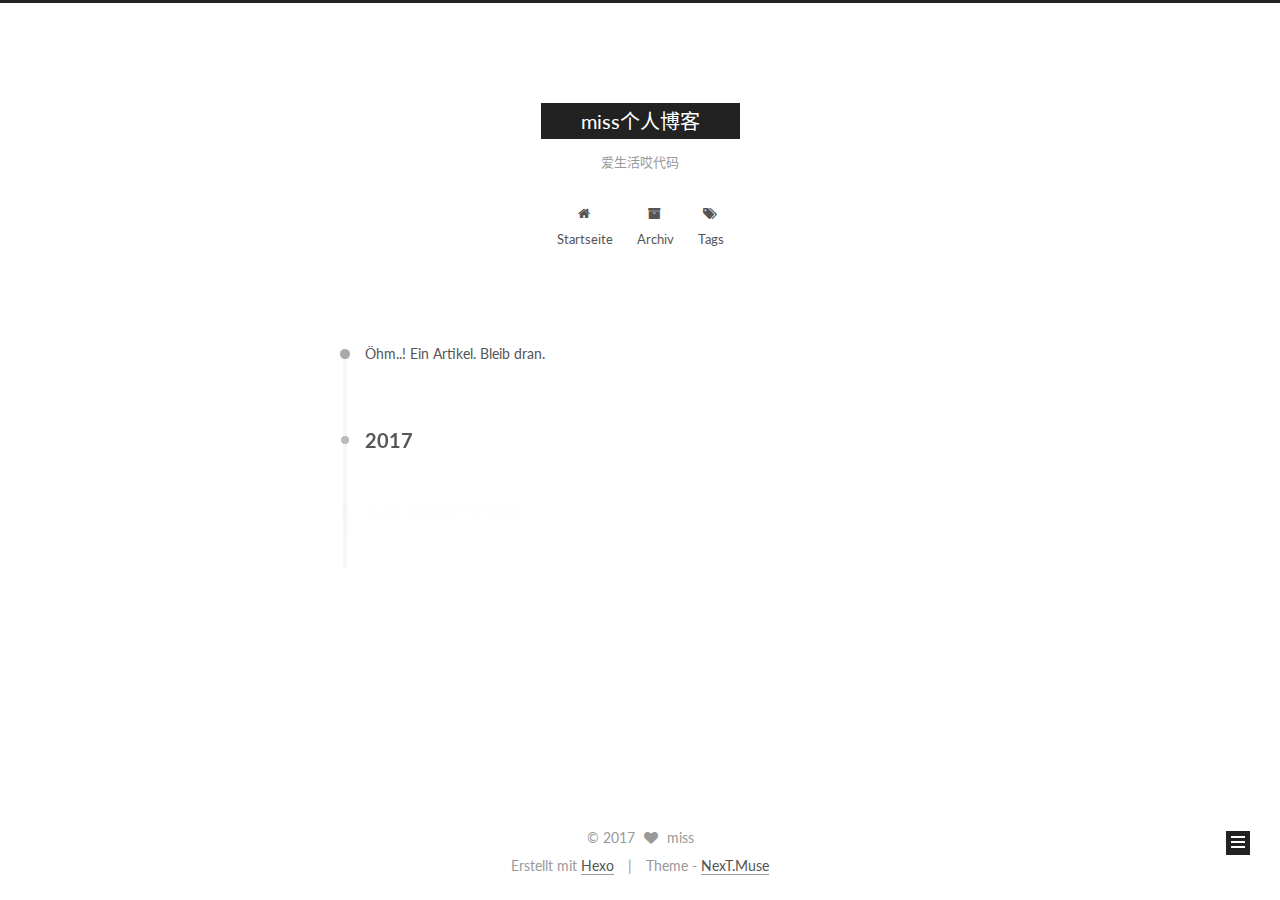
==== commit 17c76ced: "Site updated: 2017-03-05 17:08:48" ====
--- a/archives/index.html
+++ b/archives/index.html
@@ -129,7 +129,7 @@
 
 
 
-  <title> Archive | miss个人博客 </title>
+  <title> Archiv | miss个人博客 </title>
 </head>
 
 <body itemscope itemtype="http://schema.org/WebPage" lang="zh-CN">
@@ -195,7 +195,7 @@
             
               <i class="menu-item-icon fa fa-fw fa-home"></i> <br />
             
-            Home
+            Startseite
           </a>
         </li>
       
@@ -205,7 +205,7 @@
             
               <i class="menu-item-icon fa fa-fw fa-archive"></i> <br />
             
-            Archives
+            Archiv
           </a>
         </li>
       
@@ -247,7 +247,7 @@
       
         
       
-      Um..! 1 post. Keep on posting.
+      Öhm..! Ein Artikel. Bleib dran.
     </span>
 
     
@@ -266,7 +266,7 @@
 
       
 
-  <article class="post post-type-normal" itemscope itemtype="http://schema.org/Article">
+  <article class="post post-type-tags" itemscope itemtype="http://schema.org/Article">
     <header class="post-header">
 
       <h1 class="post-title">
@@ -341,7 +341,7 @@
             <div class="site-state-item site-state-posts">
               <a href="/archives">
                 <span class="site-state-item-count">1</span>
-                <span class="site-state-item-name">posts</span>
+                <span class="site-state-item-name">Artikel</span>
               </a>
             </div>
           
@@ -354,7 +354,7 @@
             <div class="site-state-item site-state-tags">
               
                 <span class="site-state-item-count">1</span>
-                <span class="site-state-item-name">tags</span>
+                <span class="site-state-item-name">Tags</span>
               
             </div>
           
@@ -404,7 +404,7 @@
 
 
 <div class="powered-by">
-  Powered by <a class="theme-link" href="https://hexo.io">Hexo</a>
+  Erstellt mit  <a class="theme-link" href="https://hexo.io">Hexo</a>
 </div>
 
 <div class="theme-info">
--- a/css/main.css
+++ b/css/main.css
@@ -1698,7 +1698,7 @@
   width: 4px;
   height: 4px;
   border-radius: 50%;
-  background: #c8a221;
+  background: #34d742;
 }
 .links-of-blogroll {
   font-size: 13px;
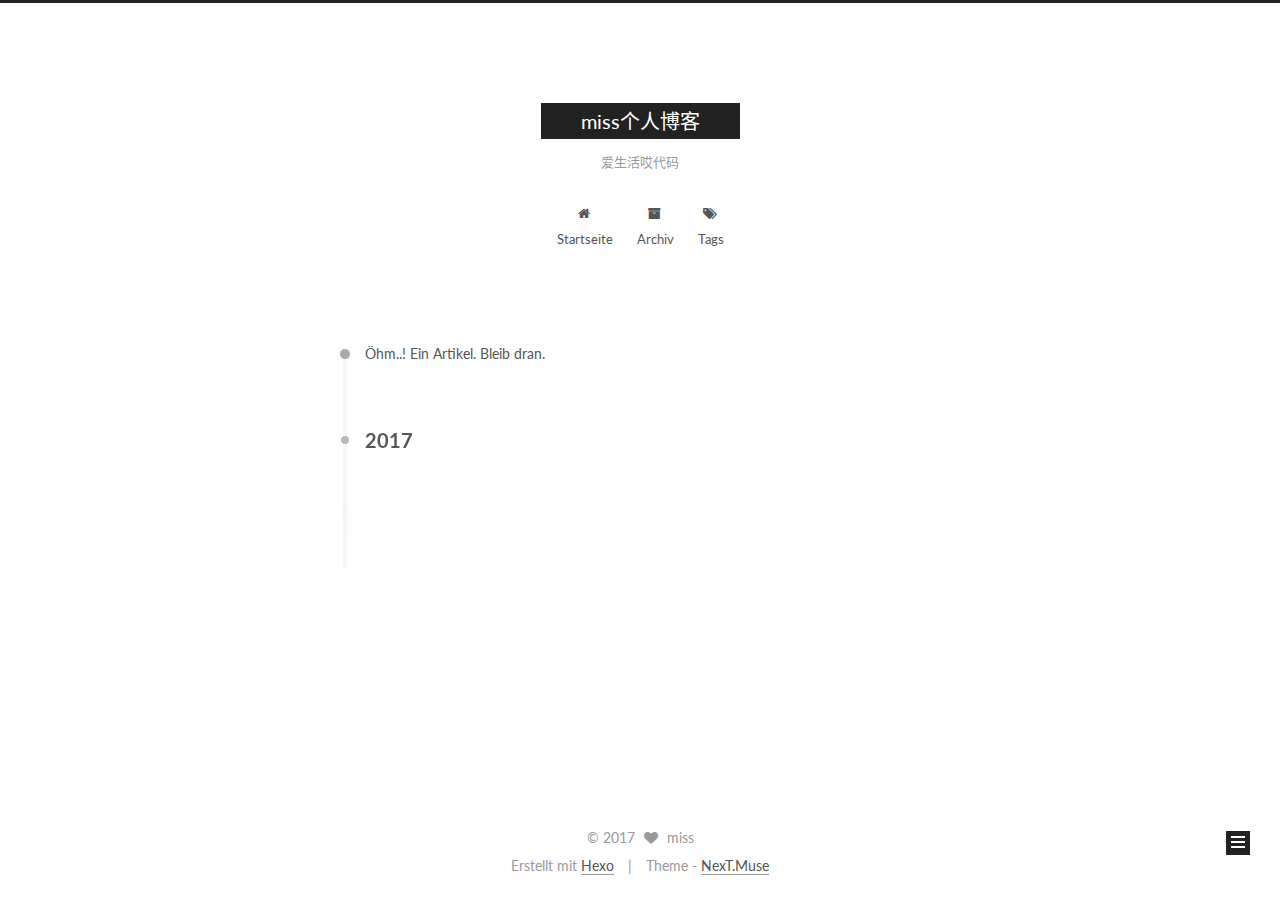
==== commit 2e2f25f0: "Site updated: 2017-03-05 17:28:45" ====
--- a/archives/index.html
+++ b/archives/index.html
@@ -266,14 +266,14 @@
 
       
 
-  <article class="post post-type-tags" itemscope itemtype="http://schema.org/Article">
+  <article class="post post-type-normal" itemscope itemtype="http://schema.org/Article">
     <header class="post-header">
 
       <h1 class="post-title">
         
-            <a class="post-title-link" href="/2017/03/05/我的第一个博客/" itemprop="url">
+            <a class="post-title-link" href="/2017/03/05/测试/" itemprop="url">
               
-                <span itemprop="name">我的第一个博客</span>
+                <span itemprop="name">测试</span>
               
             </a>
         
@@ -281,7 +281,7 @@
 
       <div class="post-meta">
         <time class="post-time" itemprop="dateCreated"
-              datetime="2017-03-05T16:58:57+08:00"
+              datetime="2017-03-05T17:13:36+08:00"
               content="2017-03-05" >
           03-05
         </time>
@@ -353,7 +353,7 @@
             
             <div class="site-state-item site-state-tags">
               
-                <span class="site-state-item-count">1</span>
+                <span class="site-state-item-count">2</span>
                 <span class="site-state-item-name">Tags</span>
               
             </div>
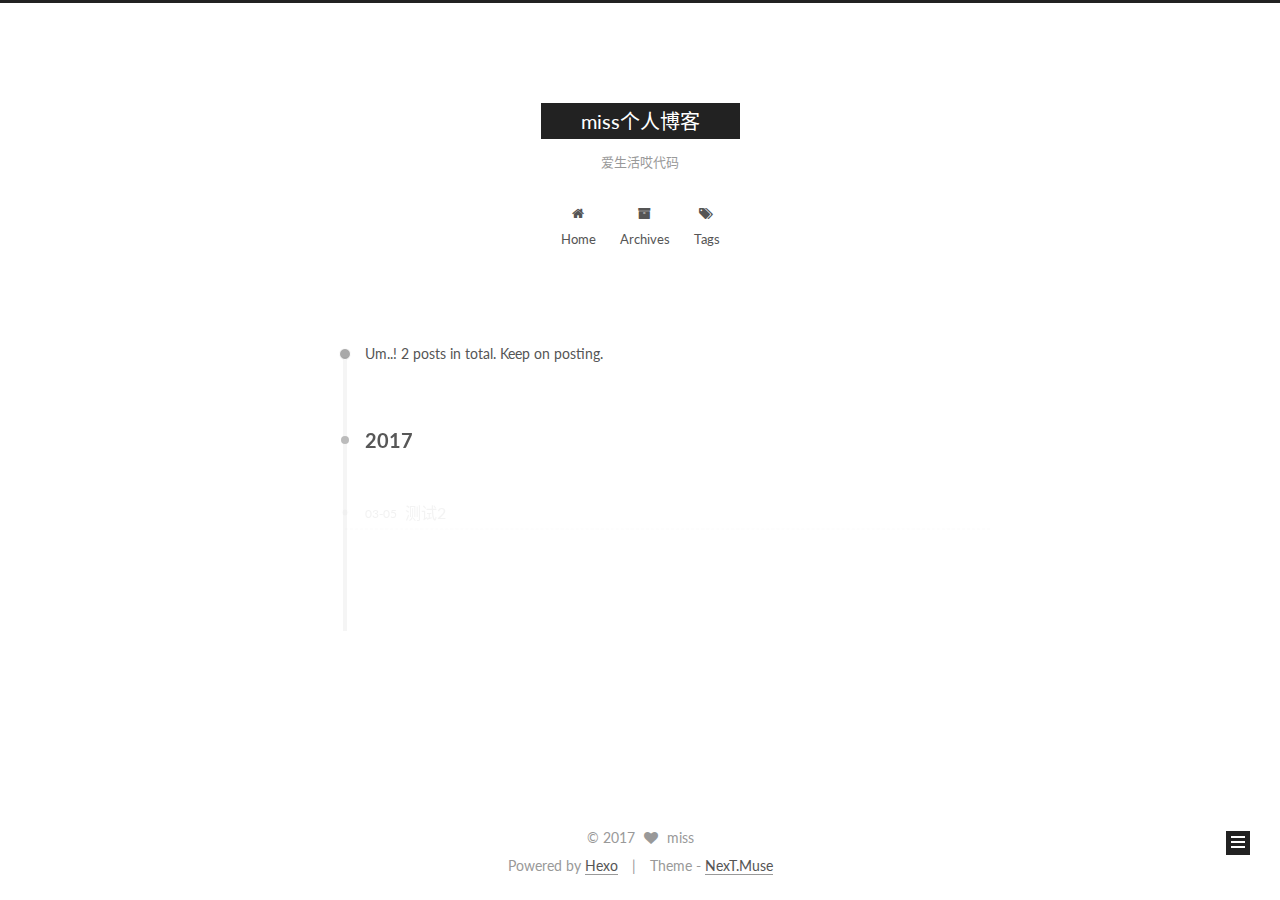
==== commit 989dc250: "Site updated: 2017-03-05 22:43:09" ====
--- a/archives/index.html
+++ b/archives/index.html
@@ -129,7 +129,7 @@
 
 
 
-  <title> Archiv | miss个人博客 </title>
+  <title> Archive | miss个人博客 </title>
 </head>
 
 <body itemscope itemtype="http://schema.org/WebPage" lang="zh-CN">
@@ -195,7 +195,7 @@
             
               <i class="menu-item-icon fa fa-fw fa-home"></i> <br />
             
-            Startseite
+            Home
           </a>
         </li>
       
@@ -205,7 +205,7 @@
             
               <i class="menu-item-icon fa fa-fw fa-archive"></i> <br />
             
-            Archiv
+            Archives
           </a>
         </li>
       
@@ -247,7 +247,7 @@
       
         
       
-      Öhm..! Ein Artikel. Bleib dran.
+      Um..! 2 posts in total. Keep on posting.
     </span>
 
     
@@ -261,6 +261,43 @@
         <div class="collection-title">
           <h2 class="archive-year motion-element" id="archive-year-2017">2017</h2>
         </div>
+      
+      
+
+      
+
+  <article class="post post-type-normal" itemscope itemtype="http://schema.org/Article">
+    <header class="post-header">
+
+      <h1 class="post-title">
+        
+            <a class="post-title-link" href="/2017/03/05/测试2/" itemprop="url">
+              
+                <span itemprop="name">测试2</span>
+              
+            </a>
+        
+      </h1>
+
+      <div class="post-meta">
+        <time class="post-time" itemprop="dateCreated"
+              datetime="2017-03-05T22:42:46+08:00"
+              content="2017-03-05" >
+          03-05
+        </time>
+      </div>
+
+    </header>
+  </article>
+
+
+
+    
+
+      
+      
+      
+
       
       
 
@@ -340,8 +377,8 @@
           
             <div class="site-state-item site-state-posts">
               <a href="/archives">
-                <span class="site-state-item-count">1</span>
-                <span class="site-state-item-name">Artikel</span>
+                <span class="site-state-item-count">2</span>
+                <span class="site-state-item-name">posts</span>
               </a>
             </div>
           
@@ -353,8 +390,8 @@
             
             <div class="site-state-item site-state-tags">
               
-                <span class="site-state-item-count">2</span>
-                <span class="site-state-item-name">Tags</span>
+                <span class="site-state-item-count">1</span>
+                <span class="site-state-item-name">tags</span>
               
             </div>
           
@@ -404,7 +441,7 @@
 
 
 <div class="powered-by">
-  Erstellt mit  <a class="theme-link" href="https://hexo.io">Hexo</a>
+  Powered by <a class="theme-link" href="https://hexo.io">Hexo</a>
 </div>
 
 <div class="theme-info">
--- a/css/main.css
+++ b/css/main.css
@@ -1698,7 +1698,7 @@
   width: 4px;
   height: 4px;
   border-radius: 50%;
-  background: #34d742;
+  background: #d0e2ff;
 }
 .links-of-blogroll {
   font-size: 13px;
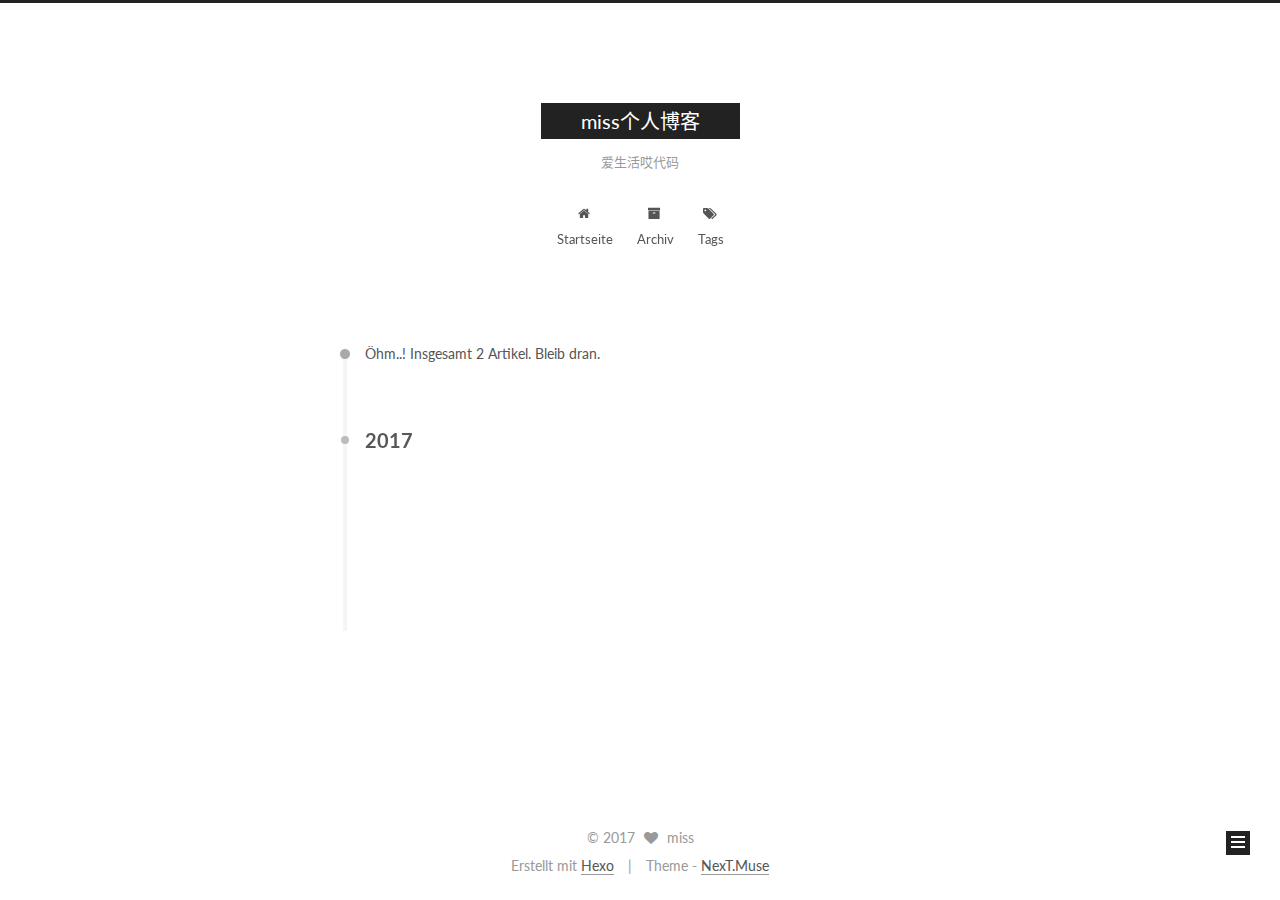
==== commit ca2b849a: "Site updated: 2017-03-05 22:44:25" ====
--- a/archives/index.html
+++ b/archives/index.html
@@ -129,7 +129,7 @@
 
 
 
-  <title> Archive | miss个人博客 </title>
+  <title> Archiv | miss个人博客 </title>
 </head>
 
 <body itemscope itemtype="http://schema.org/WebPage" lang="zh-CN">
@@ -195,7 +195,7 @@
             
               <i class="menu-item-icon fa fa-fw fa-home"></i> <br />
             
-            Home
+            Startseite
           </a>
         </li>
       
@@ -205,7 +205,7 @@
             
               <i class="menu-item-icon fa fa-fw fa-archive"></i> <br />
             
-            Archives
+            Archiv
           </a>
         </li>
       
@@ -247,7 +247,7 @@
       
         
       
-      Um..! 2 posts in total. Keep on posting.
+      Öhm..! Insgesamt 2 Artikel. Bleib dran.
     </span>
 
     
@@ -378,7 +378,7 @@
             <div class="site-state-item site-state-posts">
               <a href="/archives">
                 <span class="site-state-item-count">2</span>
-                <span class="site-state-item-name">posts</span>
+                <span class="site-state-item-name">Artikel</span>
               </a>
             </div>
           
@@ -391,7 +391,7 @@
             <div class="site-state-item site-state-tags">
               
                 <span class="site-state-item-count">1</span>
-                <span class="site-state-item-name">tags</span>
+                <span class="site-state-item-name">Tags</span>
               
             </div>
           
@@ -441,7 +441,7 @@
 
 
 <div class="powered-by">
-  Powered by <a class="theme-link" href="https://hexo.io">Hexo</a>
+  Erstellt mit  <a class="theme-link" href="https://hexo.io">Hexo</a>
 </div>
 
 <div class="theme-info">
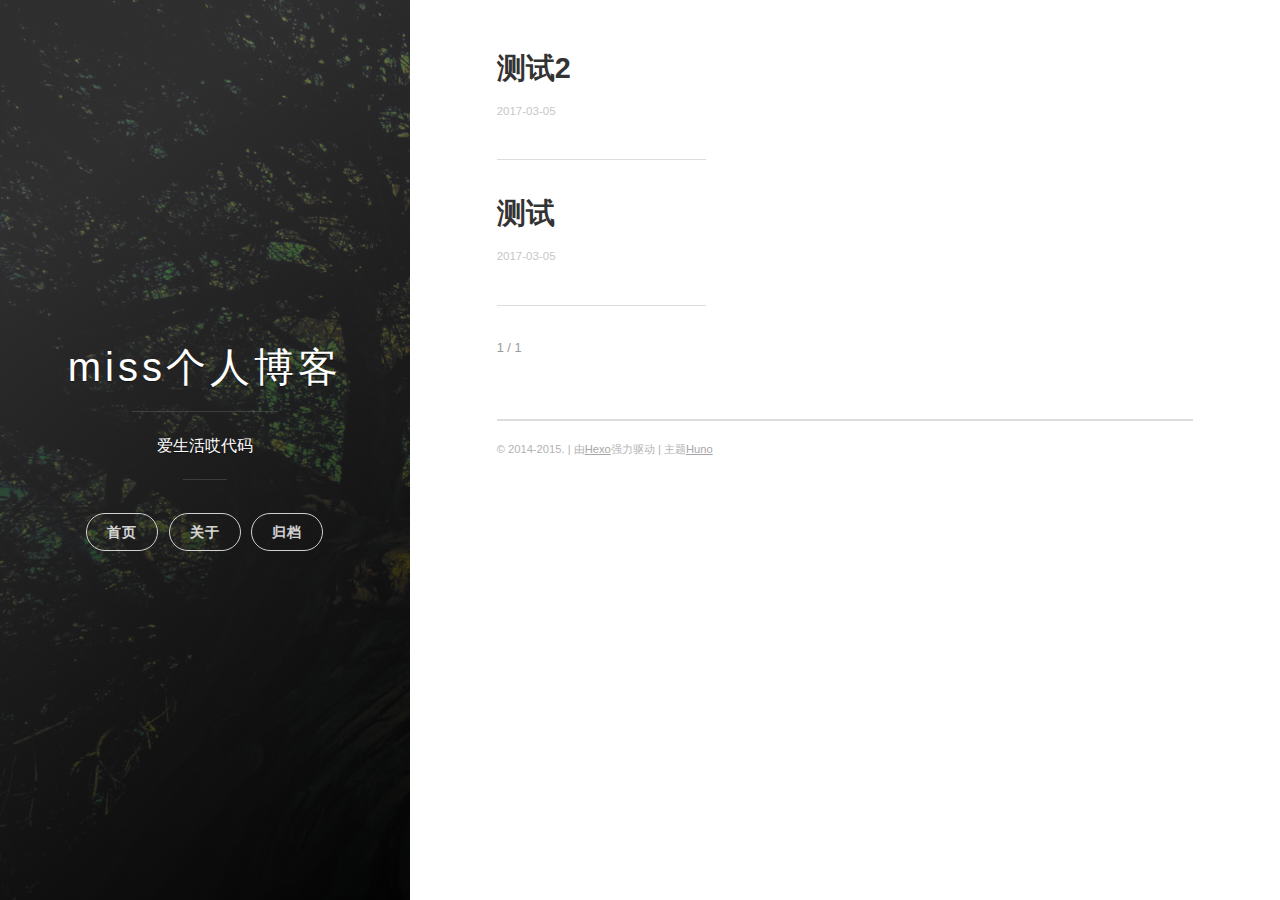
==== commit 0f63bec4: "Site updated: 2017-03-06 20:33:23" ====
--- a/archives/index.html
+++ b/archives/index.html
@@ -1,583 +1,245 @@
-<!doctype html>
-
-
-
-  
-
-
-<html class="theme-next muse use-motion" lang="zh-CN">
+<!DOCTYPE html>
+<html>
 <head>
-  <meta charset="UTF-8"/>
-<meta http-equiv="X-UA-Compatible" content="IE=edge" />
-<meta name="viewport" content="width=device-width, initial-scale=1, maximum-scale=1"/>
-
-
-
-<meta http-equiv="Cache-Control" content="no-transform" />
-<meta http-equiv="Cache-Control" content="no-siteapp" />
-
-
-
-
-
-
-
-
-
-
-
-
-
-
-
-  
-  
-  <link href="/lib/fancybox/source/jquery.fancybox.css?v=2.1.5" rel="stylesheet" type="text/css" />
-
-
-
-
-  
-  
-  
-  
-
-  
-    
-    
-  
-
-  
-
-  
-
-  
-
-  
-
-  
-    
-    
-    <link href="//fonts.googleapis.com/css?family=Lato:300,300italic,400,400italic,700,700italic&subset=latin,latin-ext" rel="stylesheet" type="text/css">
-  
-
-
-
-
-
-
-<link href="/lib/font-awesome/css/font-awesome.min.css?v=4.6.2" rel="stylesheet" type="text/css" />
-
-<link href="/css/main.css?v=5.1.0" rel="stylesheet" type="text/css" />
-
-
-  <meta name="keywords" content="Hexo, NexT" />
-
-
-
-
-
-
-
-
-  <link rel="shortcut icon" type="image/x-icon" href="/favicon.ico?v=5.1.0" />
-
-
-
-
-
-
-<meta name="description" content="hello,every body!~ start from zero~">
+    <meta charset="utf-8">
+    <meta http-equiv="X-UA-Compatible" content="chrome=1">
+
+    
+
+    <title>
+      归档 
+    </title>
+
+    <meta name="viewport" content="width=device-width, initial-scale=1, maximum-scale=1, user-scalable=no">
+    
+      <meta name="author" content="miss">
+    
+    
+
+    <meta name="description" content="hello,every body!~ start from zero~">
 <meta property="og:type" content="website">
-<meta property="og:title" content="miss个人博客">
+<meta property="og:title" content="归档">
 <meta property="og:url" content="https://miss-orange.github.io/archives/index.html">
 <meta property="og:site_name" content="miss个人博客">
 <meta property="og:description" content="hello,every body!~ start from zero~">
 <meta name="twitter:card" content="summary">
-<meta name="twitter:title" content="miss个人博客">
+<meta name="twitter:title" content="归档">
 <meta name="twitter:description" content="hello,every body!~ start from zero~">
-
-
-
-<script type="text/javascript" id="hexo.configurations">
-  var NexT = window.NexT || {};
-  var CONFIG = {
-    root: '/',
-    scheme: 'Muse',
-    sidebar: {"position":"left","display":"post","offset":12,"offset_float":0,"b2t":false,"scrollpercent":false},
-    fancybox: true,
-    motion: true,
-    duoshuo: {
-      userId: '0',
-      author: 'Author'
-    },
-    algolia: {
-      applicationID: '',
-      apiKey: '',
-      indexName: '',
-      hits: {"per_page":10},
-      labels: {"input_placeholder":"Search for Posts","hits_empty":"We didn't find any results for the search: ${query}","hits_stats":"${hits} results found in ${time} ms"}
-    }
-  };
-</script>
-
-
-
-  <link rel="canonical" href="https://miss-orange.github.io/archives/"/>
-
-
-
-
-
-  <title> Archiv | miss个人博客 </title>
+    
+    
+    
+      <link rel="icon" type="image/x-icon" href="/favicon.png">
+    
+    <link rel="stylesheet" href="/css/uno.css">
+    <link rel="stylesheet" href="/css/highlight.css">
+    <link rel="stylesheet" href="/css/archive.css">
+    <link rel="stylesheet" href="/css/china-social-icon.css">
+
 </head>
-
-<body itemscope itemtype="http://schema.org/WebPage" lang="zh-CN">
+<body>
+
+    <span class="mobile btn-mobile-menu">
+        <i class="icon icon-list btn-mobile-menu__icon"></i>
+        <i class="icon icon-x-circle btn-mobile-close__icon hidden"></i>
+    </span>
+
+    
+
+<header class="panel-cover panel-cover--collapsed">
+
+
+  <div class="panel-main">
 
   
-
-
-
-
-
-
-
-
-
-
-
-
-
-
-  
-  
-    
-  
-
-  <div class="container one-collumn sidebar-position-left  page-archive  ">
-    <div class="headband"></div>
-
-    <header id="header" class="header" itemscope itemtype="http://schema.org/WPHeader">
-      <div class="header-inner"><div class="site-brand-wrapper">
-  <div class="site-meta ">
-    
-
-    <div class="custom-logo-site-title">
-      <a href="/"  class="brand" rel="start">
-        <span class="logo-line-before"><i></i></span>
-        <span class="site-title">miss个人博客</span>
-        <span class="logo-line-after"><i></i></span>
-      </a>
+    <div class="panel-main__inner panel-inverted">
+    <div class="panel-main__content">
+
+        
+
+        <h1 class="panel-cover__title panel-title"><a href="/" title="link to homepage">miss个人博客</a></h1>
+        <hr class="panel-cover__divider" />
+
+        
+        <p class="panel-cover__description">
+          爱生活哎代码
+        </p>
+        <hr class="panel-cover__divider panel-cover__divider--secondary" />
+        
+
+        <div class="navigation-wrapper">
+
+          <nav class="cover-navigation cover-navigation--primary">
+            <ul class="navigation">
+
+              
+                
+                <li class="navigation__item"><a href="/#blog" title="" class="blog-button">首页</a></li>
+              
+                
+                <li class="navigation__item"><a href="/about" title="" class="">关于</a></li>
+              
+                
+                <li class="navigation__item"><a href="/archive" title="" class="">归档</a></li>
+              
+
+            </ul>
+          </nav>
+
+          <!-- ----------------------------
+To add a new social icon simply duplicate one of the list items from below
+and change the class in the <i> tag to match the desired social network
+and then add your link to the <a>. Here is a full list of social network
+classes that you can use:
+
+    icon-social-500px
+    icon-social-behance
+    icon-social-delicious
+    icon-social-designer-news
+    icon-social-deviant-art
+    icon-social-digg
+    icon-social-dribbble
+    icon-social-facebook
+    icon-social-flickr
+    icon-social-forrst
+    icon-social-foursquare
+    icon-social-github
+    icon-social-google-plus
+    icon-social-hi5
+    icon-social-instagram
+    icon-social-lastfm
+    icon-social-linkedin
+    icon-social-medium
+    icon-social-myspace
+    icon-social-path
+    icon-social-pinterest
+    icon-social-rdio
+    icon-social-reddit
+    icon-social-skype
+    icon-social-spotify
+    icon-social-stack-overflow
+    icon-social-steam
+    icon-social-stumbleupon
+    icon-social-treehouse
+    icon-social-tumblr
+    icon-social-twitter
+    icon-social-vimeo
+    icon-social-xbox
+    icon-social-yelp
+    icon-social-youtube
+    icon-social-zerply
+    icon-mail
+
+-------------------------------->
+
+<!-- add social info here -->
+
+
+
+        </div>
+
+      </div>
+
     </div>
-      
-        <p class="site-subtitle">爱生活哎代码</p>
-      
+
+    <div class="panel-cover--overlay"></div>
   </div>
-
-  <div class="site-nav-toggle">
-    <button>
-      <span class="btn-bar"></span>
-      <span class="btn-bar"></span>
-      <span class="btn-bar"></span>
-    </button>
-  </div>
+</header>
+
+    <div class="content-wrapper">
+        <div class="content-wrapper__inner entry">
+            
+
+
+   <!-- do nothing -->
+
+
+<div class="main-post-list">
+    <ol class="post-list">
+    
+    
+    <li>
+
+      <h2 class="post-list__post-title post-title">
+        <a href="/2017/03/05/测试2/" title="link to 测试2">测试2</a>
+      </h2>
+
+      <div class="post-list__meta">
+
+        <time datetime="2017-03-05" class="post-list__meta--date date">2017-03-05</time> 
+      </div>
+
+      <div class="excerpt">
+        
+      </div>
+
+      <hr class="post-list__divider" />
+    </li>
+    
+    <li>
+
+      <h2 class="post-list__post-title post-title">
+        <a href="/2017/03/05/测试/" title="link to 测试">测试</a>
+      </h2>
+
+      <div class="post-list__meta">
+
+        <time datetime="2017-03-05" class="post-list__meta--date date">2017-03-05</time> 
+      </div>
+
+      <div class="excerpt">
+        
+      </div>
+
+      <hr class="post-list__divider" />
+    </li>
+    
+  </ol>
+
+  <hr class="post-list__divider " />
+
+<nav class="pagination" role="navigation">
+    
+
+    <span class="pagination__page-number"> 1 / 1</span>
+    
+    
+</nav>
+
+
 </div>
-
-<nav class="site-nav">
-  
-
-  
-    <ul id="menu" class="menu">
-      
-        
-        <li class="menu-item menu-item-home">
-          <a href="/" rel="section">
-            
-              <i class="menu-item-icon fa fa-fw fa-home"></i> <br />
-            
-            Startseite
-          </a>
-        </li>
-      
-        
-        <li class="menu-item menu-item-archives">
-          <a href="/archives" rel="section">
-            
-              <i class="menu-item-icon fa fa-fw fa-archive"></i> <br />
-            
-            Archiv
-          </a>
-        </li>
-      
-        
-        <li class="menu-item menu-item-tags">
-          <a href="/tags" rel="section">
-            
-              <i class="menu-item-icon fa fa-fw fa-tags"></i> <br />
-            
-            Tags
-          </a>
-        </li>
-      
-
-      
-    </ul>
-  
-
-  
-</nav>
-
-
-
- </div>
-    </header>
-
-    <main id="main" class="main">
-      <div class="main-inner">
-        <div class="content-wrap">
-          <div id="content" class="content">
-            
-
-  <section id="posts" class="posts-collapse">
-    <span class="archive-move-on"></span>
-
-    <span class="archive-page-counter">
-      
-      
-      
-        
-      
-      Öhm..! Insgesamt 2 Artikel. Bleib dran.
-    </span>
-
-    
-
-      
-      
-      
-
-      
-        
-        <div class="collection-title">
-          <h2 class="archive-year motion-element" id="archive-year-2017">2017</h2>
+            <footer class="footer">
+
+    <span class="footer__copyright">&copy; 2014-2015. | 由<a href="https://hexo.io/">Hexo</a>强力驱动 | 主题<a href="https://github.com/someus/huno">Huno</a></span>
+    
+</footer>
         </div>
-      
-      
-
-      
-
-  <article class="post post-type-normal" itemscope itemtype="http://schema.org/Article">
-    <header class="post-header">
-
-      <h1 class="post-title">
-        
-            <a class="post-title-link" href="/2017/03/05/测试2/" itemprop="url">
-              
-                <span itemprop="name">测试2</span>
-              
-            </a>
-        
-      </h1>
-
-      <div class="post-meta">
-        <time class="post-time" itemprop="dateCreated"
-              datetime="2017-03-05T22:42:46+08:00"
-              content="2017-03-05" >
-          03-05
-        </time>
-      </div>
-
-    </header>
-  </article>
-
-
-
-    
-
-      
-      
-      
-
-      
-      
-
-      
-
-  <article class="post post-type-normal" itemscope itemtype="http://schema.org/Article">
-    <header class="post-header">
-
-      <h1 class="post-title">
-        
-            <a class="post-title-link" href="/2017/03/05/测试/" itemprop="url">
-              
-                <span itemprop="name">测试</span>
-              
-            </a>
-        
-      </h1>
-
-      <div class="post-meta">
-        <time class="post-time" itemprop="dateCreated"
-              datetime="2017-03-05T17:13:36+08:00"
-              content="2017-03-05" >
-          03-05
-        </time>
-      </div>
-
-    </header>
-  </article>
-
-
-
-    
-
-  </section>
-
-  
-
-
-          
-          </div>
-          
-
-
-          
-
-        </div>
-        
-          
-  
-  <div class="sidebar-toggle">
-    <div class="sidebar-toggle-line-wrap">
-      <span class="sidebar-toggle-line sidebar-toggle-line-first"></span>
-      <span class="sidebar-toggle-line sidebar-toggle-line-middle"></span>
-      <span class="sidebar-toggle-line sidebar-toggle-line-last"></span>
     </div>
-  </div>
-
-  <aside id="sidebar" class="sidebar">
-    <div class="sidebar-inner">
-
-      
-
-      
-
-      <section class="site-overview sidebar-panel sidebar-panel-active">
-        <div class="site-author motion-element" itemprop="author" itemscope itemtype="http://schema.org/Person">
-          <img class="site-author-image" itemprop="image"
-               src="/images/avatar.gif"
-               alt="miss" />
-          <p class="site-author-name" itemprop="name">miss</p>
-           
-              <p class="site-description motion-element" itemprop="description">hello,every body!~ start from zero~</p>
-          
-        </div>
-        <nav class="site-state motion-element">
-
-          
-            <div class="site-state-item site-state-posts">
-              <a href="/archives">
-                <span class="site-state-item-count">2</span>
-                <span class="site-state-item-name">Artikel</span>
-              </a>
-            </div>
-          
-
-          
-
-          
-            
-            
-            <div class="site-state-item site-state-tags">
-              
-                <span class="site-state-item-count">1</span>
-                <span class="site-state-item-name">Tags</span>
-              
-            </div>
-          
-
-        </nav>
-
-        
-
-        <div class="links-of-author motion-element">
-          
-        </div>
-
-        
-        
-
-        
-        
-
-        
-
-
-      </section>
-
-      
-
-      
-
-    </div>
-  </aside>
-
-
-        
-      </div>
-    </main>
-
-    <footer id="footer" class="footer">
-      <div class="footer-inner">
-        <div class="copyright" >
-  
-  &copy; 
-  <span itemprop="copyrightYear">2017</span>
-  <span class="with-love">
-    <i class="fa fa-heart"></i>
-  </span>
-  <span class="author" itemprop="copyrightHolder">miss</span>
-</div>
-
-
-<div class="powered-by">
-  Erstellt mit  <a class="theme-link" href="https://hexo.io">Hexo</a>
-</div>
-
-<div class="theme-info">
-  Theme -
-  <a class="theme-link" href="https://github.com/iissnan/hexo-theme-next">
-    NexT.Muse
-  </a>
-</div>
-
-
-        
-
-        
-      </div>
-    </footer>
-
-    
-      <div class="back-to-top">
-        <i class="fa fa-arrow-up"></i>
-        
-      </div>
-    
-    
-  </div>
-
-  
-
-<script type="text/javascript">
-  if (Object.prototype.toString.call(window.Promise) !== '[object Function]') {
-    window.Promise = null;
-  }
-</script>
-
-
-
-
-
-
-
-
-
-  
-
-
-
-
-  
-  <script type="text/javascript" src="/lib/jquery/index.js?v=2.1.3"></script>
-
-  
-  <script type="text/javascript" src="/lib/fastclick/lib/fastclick.min.js?v=1.0.6"></script>
-
-  
-  <script type="text/javascript" src="/lib/jquery_lazyload/jquery.lazyload.js?v=1.9.7"></script>
-
-  
-  <script type="text/javascript" src="/lib/velocity/velocity.min.js?v=1.2.1"></script>
-
-  
-  <script type="text/javascript" src="/lib/velocity/velocity.ui.min.js?v=1.2.1"></script>
-
-  
-  <script type="text/javascript" src="/lib/fancybox/source/jquery.fancybox.pack.js?v=2.1.5"></script>
-
-
-  
-
-
-  <script type="text/javascript" src="/js/src/utils.js?v=5.1.0"></script>
-
-  <script type="text/javascript" src="/js/src/motion.js?v=5.1.0"></script>
-
-
-
-  
-  
-
-  
-  
-    <script type="text/javascript" id="motion.page.archive">
-      $('.archive-year').velocity('transition.slideLeftIn');
+
+    <!-- js files -->
+    <script src="/js/jquery.min.js"></script>
+    <script src="/js/main.js"></script>
+    <script src="/js/scale.fix.js"></script>
+    
+
+    
+
+    <script type="text/javascript" src="//cdn.mathjax.org/mathjax/latest/MathJax.js?config=TeX-AMS-MML_HTMLorMML"></script>
+    <script type="text/javascript"> 
+        $(document).ready(function(){
+            MathJax.Hub.Config({ 
+                tex2jax: {inlineMath: [['[latex]','[/latex]'], ['\\(','\\)']]} 
+            });
+        });
     </script>
-  
-
-
-  
-
-
-  <script type="text/javascript" src="/js/src/bootstrap.js?v=5.1.0"></script>
-
-
-
-  
-
-
-
-  
-
-
-
-
-	
-
-
-
-
-
-  
-
-
-
-
-
-  
-
-
-
-
-
-  
-
-
-
-  
-  
-
-  
-
-  
-
-  
-
-  
-
-
-  
+
+
+    
+    
+    
+    <!--kill ie6 -->
+<!--[if IE 6]>
+  <script src="//letskillie6.googlecode.com/svn/trunk/2/zh_CN.js"></script>
+<![endif]-->
 
 </body>
 </html>
--- a/css/uno.css
+++ b/css/uno.css
@@ -0,0 +1,1703 @@
+/*@import 'http://fonts.googleapis.com/css?family=Raleway:400,700|Roboto+Slab:300,400)';*/
+
+/* http://meyerweb.com/eric/tools/css/reset/
+   v2.0 | 20110126
+   License: none (public domain)
+*/
+@import url(../css/animate.css);
+html, body, div, span, applet, object, iframe, h1, h2, h3, h4, h5, h6, p, blockquote, pre, a, abbr, acronym, address, big, cite, code, del, dfn, em, img, ins, kbd, q, s, samp, small, strike, strong, sub, sup, tt, var, b, u, i, center, dl, dt, dd, ol, ul, li, fieldset, form, label, legend, table, caption, tbody, tfoot, thead, tr, th, td, article, aside, canvas, details, embed, figure, figcaption, footer, header, hgroup, menu, nav, output, ruby, section, summary, time, mark, audio, video {
+  margin: 0;
+  padding: 0;
+  border: 0;
+  font-size: 100%;
+  font: inherit;
+  vertical-align: baseline; }
+
+/* HTML5 display-role reset for older browsers */
+article, aside, details, figcaption, figure, footer, header, hgroup, menu, nav, section {
+  display: block; }
+
+body {
+  line-height: 1; }
+
+ol, ul {
+  list-style: none; }
+
+blockquote, q {
+  quotes: none; }
+
+blockquote:before, blockquote:after {
+  content: '';
+  content: none; }
+
+q:before, q:after {
+  content: '';
+  content: none; }
+
+
+
+body {
+  width: 100%;
+  *zoom: 1; }
+  body:before, body:after {
+    content: "";
+    display: table; }
+  body:after {
+    clear: both; }
+
+/*
+ * Foundation Icons v 3.0
+ * Made by ZURB 2013 http://zurb.com/playground/foundation-icon-fonts-3
+ * MIT License
+ */
+@font-face {
+  font-family: "foundation-icons";
+  src: url("../fonts/foundation-icons/foundation-icons.eot");
+  src: url("../fonts/foundation-icons/foundation-icons.eot?#iefix") format("embedded-opentype"), url("../fonts/foundation-icons/foundation-icons.woff") format("woff"), url("../fonts/foundation-icons/foundation-icons.ttf") format("truetype"), url("../fonts/foundation-icons/foundation-icons.svg#fontcustom") format("svg");
+  font-weight: normal;
+  font-style: normal; }
+.icon:before {
+  font-family: "foundation-icons";
+  font-style: normal;
+  font-weight: normal;
+  font-variant: normal;
+  text-transform: none;
+  line-height: 1;
+  -webkit-font-smoothing: antialiased;
+  display: inline-block;
+  text-decoration: inherit; }
+
+.icon-address-book:before {
+  content: "\f100"; }
+
+.icon-alert:before {
+  content: "\f101"; }
+
+.icon-align-center:before {
+  content: "\f102"; }
+
+.icon-align-justify:before {
+  content: "\f103"; }
+
+.icon-align-left:before {
+  content: "\f104"; }
+
+.icon-align-right:before {
+  content: "\f105"; }
+
+.icon-anchor:before {
+  content: "\f106"; }
+
+.icon-annotate:before {
+  content: "\f107"; }
+
+.icon-archive:before {
+  content: "\f108"; }
+
+.icon-arrow-down:before {
+  content: "\f109"; }
+
+.icon-arrow-left:before {
+  content: "\f10a"; }
+
+.icon-arrow-right:before {
+  content: "\f10b"; }
+
+.icon-arrow-up:before {
+  content: "\f10c"; }
+
+.icon-arrows-compress:before {
+  content: "\f10d"; }
+
+.icon-arrows-expand:before {
+  content: "\f10e"; }
+
+.icon-arrows-in:before {
+  content: "\f10f"; }
+
+.icon-arrows-out:before {
+  content: "\f110"; }
+
+.icon-asl:before {
+  content: "\f111"; }
+
+.icon-asterisk:before {
+  content: "\f112"; }
+
+.icon-at-sign:before {
+  content: "\f113"; }
+
+.icon-background-color:before {
+  content: "\f114"; }
+
+.icon-battery-empty:before {
+  content: "\f115"; }
+
+.icon-battery-full:before {
+  content: "\f116"; }
+
+.icon-battery-half:before {
+  content: "\f117"; }
+
+.icon-bitcoin-circle:before {
+  content: "\f118"; }
+
+.icon-bitcoin:before {
+  content: "\f119"; }
+
+.icon-blind:before {
+  content: "\f11a"; }
+
+.icon-bluetooth:before {
+  content: "\f11b"; }
+
+.icon-bold:before {
+  content: "\f11c"; }
+
+.icon-book-bookmark:before {
+  content: "\f11d"; }
+
+.icon-book:before {
+  content: "\f11e"; }
+
+.icon-bookmark:before {
+  content: "\f11f"; }
+
+.icon-braille:before {
+  content: "\f120"; }
+
+.icon-burst-new:before {
+  content: "\f121"; }
+
+.icon-burst-sale:before {
+  content: "\f122"; }
+
+.icon-burst:before {
+  content: "\f123"; }
+
+.icon-calendar:before {
+  content: "\f124"; }
+
+.icon-camera:before {
+  content: "\f125"; }
+
+.icon-check:before {
+  content: "\f126"; }
+
+.icon-checkbox:before {
+  content: "\f127"; }
+
+.icon-clipboard-notes:before {
+  content: "\f128"; }
+
+.icon-clipboard-pencil:before {
+  content: "\f129"; }
+
+.icon-clipboard:before {
+  content: "\f12a"; }
+
+.icon-clock:before {
+  content: "\f12b"; }
+
+.icon-closed-caption:before {
+  content: "\f12c"; }
+
+.icon-cloud:before {
+  content: "\f12d"; }
+
+.icon-comment-minus:before {
+  content: "\f12e"; }
+
+.icon-comment-quotes:before {
+  content: "\f12f"; }
+
+.icon-comment-video:before {
+  content: "\f130"; }
+
+.icon-comment:before {
+  content: "\f131"; }
+
+.icon-comments:before {
+  content: "\f132"; }
+
+.icon-compass:before {
+  content: "\f133"; }
+
+.icon-contrast:before {
+  content: "\f134"; }
+
+.icon-credit-card:before {
+  content: "\f135"; }
+
+.icon-crop:before {
+  content: "\f136"; }
+
+.icon-crown:before {
+  content: "\f137"; }
+
+.icon-css3:before {
+  content: "\f138"; }
+
+.icon-database:before {
+  content: "\f139"; }
+
+.icon-die-five:before {
+  content: "\f13a"; }
+
+.icon-die-four:before {
+  content: "\f13b"; }
+
+.icon-die-one:before {
+  content: "\f13c"; }
+
+.icon-die-six:before {
+  content: "\f13d"; }
+
+.icon-die-three:before {
+  content: "\f13e"; }
+
+.icon-die-two:before {
+  content: "\f13f"; }
+
+.icon-dislike:before {
+  content: "\f140"; }
+
+.icon-dollar-bill:before {
+  content: "\f141"; }
+
+.icon-dollar:before {
+  content: "\f142"; }
+
+.icon-download:before {
+  content: "\f143"; }
+
+.icon-eject:before {
+  content: "\f144"; }
+
+.icon-elevator:before {
+  content: "\f145"; }
+
+.icon-euro:before {
+  content: "\f146"; }
+
+.icon-eye:before {
+  content: "\f147"; }
+
+.icon-fast-forward:before {
+  content: "\f148"; }
+
+.icon-female-symbol:before {
+  content: "\f149"; }
+
+.icon-female:before {
+  content: "\f14a"; }
+
+.icon-filter:before {
+  content: "\f14b"; }
+
+.icon-first-aid:before {
+  content: "\f14c"; }
+
+.icon-flag:before {
+  content: "\f14d"; }
+
+.icon-folder-add:before {
+  content: "\f14e"; }
+
+.icon-folder-lock:before {
+  content: "\f14f"; }
+
+.icon-folder:before {
+  content: "\f150"; }
+
+.icon-foot:before {
+  content: "\f151"; }
+
+.icon-foundation:before {
+  content: "\f152"; }
+
+.icon-graph-bar:before {
+  content: "\f153"; }
+
+.icon-graph-horizontal:before {
+  content: "\f154"; }
+
+.icon-graph-pie:before {
+  content: "\f155"; }
+
+.icon-graph-trend:before {
+  content: "\f156"; }
+
+.icon-guide-dog:before {
+  content: "\f157"; }
+
+.icon-hearing-aid:before {
+  content: "\f158"; }
+
+.icon-heart:before {
+  content: "\f159"; }
+
+.icon-home:before {
+  content: "\f15a"; }
+
+.icon-html5:before {
+  content: "\f15b"; }
+
+.icon-indent-less:before {
+  content: "\f15c"; }
+
+.icon-indent-more:before {
+  content: "\f15d"; }
+
+.icon-info:before {
+  content: "\f15e"; }
+
+.icon-italic:before {
+  content: "\f15f"; }
+
+.icon-key:before {
+  content: "\f160"; }
+
+.icon-laptop:before {
+  content: "\f161"; }
+
+.icon-layout:before {
+  content: "\f162"; }
+
+.icon-lightbulb:before {
+  content: "\f163"; }
+
+.icon-like:before {
+  content: "\f164"; }
+
+.icon-link:before {
+  content: "\f165"; }
+
+.icon-list-bullet:before {
+  content: "\f166"; }
+
+.icon-list-number:before {
+  content: "\f167"; }
+
+.icon-list-thumbnails:before {
+  content: "\f168"; }
+
+.icon-list:before {
+  content: "\f169"; }
+
+.icon-lock:before {
+  content: "\f16a"; }
+
+.icon-loop:before {
+  content: "\f16b"; }
+
+.icon-magnifying-glass:before {
+  content: "\f16c"; }
+
+.icon-mail:before {
+  content: "\f16d"; }
+
+.icon-male-female:before {
+  content: "\f16e"; }
+
+.icon-male-symbol:before {
+  content: "\f16f"; }
+
+.icon-male:before {
+  content: "\f170"; }
+
+.icon-map:before {
+  content: "\f171"; }
+
+.icon-marker:before {
+  content: "\f172"; }
+
+.icon-megaphone:before {
+  content: "\f173"; }
+
+.icon-microphone:before {
+  content: "\f174"; }
+
+.icon-minus-circle:before {
+  content: "\f175"; }
+
+.icon-minus:before {
+  content: "\f176"; }
+
+.icon-mobile-signal:before {
+  content: "\f177"; }
+
+.icon-mobile:before {
+  content: "\f178"; }
+
+.icon-monitor:before {
+  content: "\f179"; }
+
+.icon-mountains:before {
+  content: "\f17a"; }
+
+.icon-music:before {
+  content: "\f17b"; }
+
+.icon-next:before {
+  content: "\f17c"; }
+
+.icon-no-dogs:before {
+  content: "\f17d"; }
+
+.icon-no-smoking:before {
+  content: "\f17e"; }
+
+.icon-page-add:before {
+  content: "\f17f"; }
+
+.icon-page-copy:before {
+  content: "\f180"; }
+
+.icon-page-csv:before {
+  content: "\f181"; }
+
+.icon-page-delete:before {
+  content: "\f182"; }
+
+.icon-page-doc:before {
+  content: "\f183"; }
+
+.icon-page-edit:before {
+  content: "\f184"; }
+
+.icon-page-export-csv:before {
+  content: "\f185"; }
+
+.icon-page-export-doc:before {
+  content: "\f186"; }
+
+.icon-page-export-pdf:before {
+  content: "\f187"; }
+
+.icon-page-export:before {
+  content: "\f188"; }
+
+.icon-page-filled:before {
+  content: "\f189"; }
+
+.icon-page-multiple:before {
+  content: "\f18a"; }
+
+.icon-page-pdf:before {
+  content: "\f18b"; }
+
+.icon-page-remove:before {
+  content: "\f18c"; }
+
+.icon-page-search:before {
+  content: "\f18d"; }
+
+.icon-page:before {
+  content: "\f18e"; }
+
+.icon-paint-bucket:before {
+  content: "\f18f"; }
+
+.icon-paperclip:before {
+  content: "\f190"; }
+
+.icon-pause:before {
+  content: "\f191"; }
+
+.icon-paw:before {
+  content: "\f192"; }
+
+.icon-paypal:before {
+  content: "\f193"; }
+
+.icon-pencil:before {
+  content: "\f194"; }
+
+.icon-photo:before {
+  content: "\f195"; }
+
+.icon-play-circle:before {
+  content: "\f196"; }
+
+.icon-play-video:before {
+  content: "\f197"; }
+
+.icon-play:before {
+  content: "\f198"; }
+
+.icon-plus:before {
+  content: "\f199"; }
+
+.icon-pound:before {
+  content: "\f19a"; }
+
+.icon-power:before {
+  content: "\f19b"; }
+
+.icon-previous:before {
+  content: "\f19c"; }
+
+.icon-price-tag:before {
+  content: "\f19d"; }
+
+.icon-pricetag-multiple:before {
+  content: "\f19e"; }
+
+.icon-print:before {
+  content: "\f19f"; }
+
+.icon-prohibited:before {
+  content: "\f1a0"; }
+
+.icon-projection-screen:before {
+  content: "\f1a1"; }
+
+.icon-puzzle:before {
+  content: "\f1a2"; }
+
+.icon-quote:before {
+  content: "\f1a3"; }
+
+.icon-record:before {
+  content: "\f1a4"; }
+
+.icon-refresh:before {
+  content: "\f1a5"; }
+
+.icon-results-demographics:before {
+  content: "\f1a6"; }
+
+.icon-results:before {
+  content: "\f1a7"; }
+
+.icon-rewind-ten:before {
+  content: "\f1a8"; }
+
+.icon-rewind:before {
+  content: "\f1a9"; }
+
+.icon-rss:before {
+  content: "\f1aa"; }
+
+.icon-safety-cone:before {
+  content: "\f1ab"; }
+
+.icon-save:before {
+  content: "\f1ac"; }
+
+.icon-share:before {
+  content: "\f1ad"; }
+
+.icon-sheriff-badge:before {
+  content: "\f1ae"; }
+
+.icon-shield:before {
+  content: "\f1af"; }
+
+.icon-shopping-bag:before {
+  content: "\f1b0"; }
+
+.icon-shopping-cart:before {
+  content: "\f1b1"; }
+
+.icon-shuffle:before {
+  content: "\f1b2"; }
+
+.icon-skull:before {
+  content: "\f1b3"; }
+
+.icon-social-500px:before {
+  content: "\f1b4"; }
+
+.icon-social-adobe:before {
+  content: "\f1b5"; }
+
+.icon-social-amazon:before {
+  content: "\f1b6"; }
+
+.icon-social-android:before {
+  content: "\f1b7"; }
+
+.icon-social-apple:before {
+  content: "\f1b8"; }
+
+.icon-social-behance:before {
+  content: "\f1b9"; }
+
+.icon-social-bing:before {
+  content: "\f1ba"; }
+
+.icon-social-blogger:before {
+  content: "\f1bb"; }
+
+.icon-social-delicious:before {
+  content: "\f1bc"; }
+
+.icon-social-designer-news:before {
+  content: "\f1bd"; }
+
+.icon-social-deviant-art:before {
+  content: "\f1be"; }
+
+.icon-social-digg:before {
+  content: "\f1bf"; }
+
+.icon-social-dribbble:before {
+  content: "\f1c0"; }
+
+.icon-social-drive:before {
+  content: "\f1c1"; }
+
+.icon-social-dropbox:before {
+  content: "\f1c2"; }
+
+.icon-social-evernote:before {
+  content: "\f1c3"; }
+
+.icon-social-facebook:before {
+  content: "\f1c4"; }
+
+.icon-social-flickr:before {
+  content: "\f1c5"; }
+
+.icon-social-forrst:before {
+  content: "\f1c6"; }
+
+.icon-social-foursquare:before {
+  content: "\f1c7"; }
+
+.icon-social-game-center:before {
+  content: "\f1c8"; }
+
+.icon-social-github:before {
+  content: "\f1c9"; }
+
+.icon-social-google-plus:before {
+  content: "\f1ca"; }
+
+.icon-social-hacker-news:before {
+  content: "\f1cb"; }
+
+.icon-social-hi5:before {
+  content: "\f1cc"; }
+
+.icon-social-instagram:before {
+  content: "\f1cd"; }
+
+.icon-social-joomla:before {
+  content: "\f1ce"; }
+
+.icon-social-lastfm:before {
+  content: "\f1cf"; }
+
+.icon-social-linkedin:before {
+  content: "\f1d0"; }
+
+.icon-social-medium:before {
+  content: "\f1d1"; }
+
+.icon-social-myspace:before {
+  content: "\f1d2"; }
+
+.icon-social-orkut:before {
+  content: "\f1d3"; }
+
+.icon-social-path:before {
+  content: "\f1d4"; }
+
+.icon-social-picasa:before {
+  content: "\f1d5"; }
+
+.icon-social-pinterest:before {
+  content: "\f1d6"; }
+
+.icon-social-rdio:before {
+  content: "\f1d7"; }
+
+.icon-social-reddit:before {
+  content: "\f1d8"; }
+
+.icon-social-skillshare:before {
+  content: "\f1d9"; }
+
+.icon-social-skype:before {
+  content: "\f1da"; }
+
+.icon-social-smashing-mag:before {
+  content: "\f1db"; }
+
+.icon-social-snapchat:before {
+  content: "\f1dc"; }
+
+.icon-social-spotify:before {
+  content: "\f1dd"; }
+
+.icon-social-squidoo:before {
+  content: "\f1de"; }
+
+.icon-social-stack-overflow:before {
+  content: "\f1df"; }
+
+.icon-social-steam:before {
+  content: "\f1e0"; }
+
+.icon-social-stumbleupon:before {
+  content: "\f1e1"; }
+
+.icon-social-treehouse:before {
+  content: "\f1e2"; }
+
+.icon-social-tumblr:before {
+  content: "\f1e3"; }
+
+.icon-social-twitter:before {
+  content: "\f1e4"; }
+
+.icon-social-vimeo:before {
+  content: "\f1e5"; }
+
+.icon-social-windows:before {
+  content: "\f1e6"; }
+
+.icon-social-xbox:before {
+  content: "\f1e7"; }
+
+.icon-social-yahoo:before {
+  content: "\f1e8"; }
+
+.icon-social-yelp:before {
+  content: "\f1e9"; }
+
+.icon-social-youtube:before {
+  content: "\f1ea"; }
+
+.icon-social-zerply:before {
+  content: "\f1eb"; }
+
+.icon-social-zurb:before {
+  content: "\f1ec"; }
+
+.icon-sound:before {
+  content: "\f1ed"; }
+
+.icon-star:before {
+  content: "\f1ee"; }
+
+.icon-stop:before {
+  content: "\f1ef"; }
+
+.icon-strikethrough:before {
+  content: "\f1f0"; }
+
+.icon-subscript:before {
+  content: "\f1f1"; }
+
+.icon-superscript:before {
+  content: "\f1f2"; }
+
+.icon-tablet-landscape:before {
+  content: "\f1f3"; }
+
+.icon-tablet-portrait:before {
+  content: "\f1f4"; }
+
+.icon-target-two:before {
+  content: "\f1f5"; }
+
+.icon-target:before {
+  content: "\f1f6"; }
+
+.icon-telephone-accessible:before {
+  content: "\f1f7"; }
+
+.icon-telephone:before {
+  content: "\f1f8"; }
+
+.icon-text-color:before {
+  content: "\f1f9"; }
+
+.icon-thumbnails:before {
+  content: "\f1fa"; }
+
+.icon-ticket:before {
+  content: "\f1fb"; }
+
+.icon-torso-business:before {
+  content: "\f1fc"; }
+
+.icon-torso-female:before {
+  content: "\f1fd"; }
+
+.icon-torso:before {
+  content: "\f1fe"; }
+
+.icon-torsos-all-female:before {
+  content: "\f1ff"; }
+
+.icon-torsos-all:before {
+  content: "\f200"; }
+
+.icon-torsos-female-male:before {
+  content: "\f201"; }
+
+.icon-torsos-male-female:before {
+  content: "\f202"; }
+
+.icon-torsos:before {
+  content: "\f203"; }
+
+.icon-trash:before {
+  content: "\f204"; }
+
+.icon-trees:before {
+  content: "\f205"; }
+
+.icon-trophy:before {
+  content: "\f206"; }
+
+.icon-underline:before {
+  content: "\f207"; }
+
+.icon-universal-access:before {
+  content: "\f208"; }
+
+.icon-unlink:before {
+  content: "\f209"; }
+
+.icon-unlock:before {
+  content: "\f20a"; }
+
+.icon-upload-cloud:before {
+  content: "\f20b"; }
+
+.icon-upload:before {
+  content: "\f20c"; }
+
+.icon-usb:before {
+  content: "\f20d"; }
+
+.icon-video:before {
+  content: "\f20e"; }
+
+.icon-volume-none:before {
+  content: "\f20f"; }
+
+.icon-volume-strike:before {
+  content: "\f210"; }
+
+.icon-volume:before {
+  content: "\f211"; }
+
+.icon-web:before {
+  content: "\f212"; }
+
+.icon-wheelchair:before {
+  content: "\f213"; }
+
+.icon-widget:before {
+  content: "\f214"; }
+
+.icon-wrench:before {
+  content: "\f215"; }
+
+.icon-x-circle:before {
+  content: "\f216"; }
+
+.icon-x:before {
+  content: "\f217"; }
+
+.icon-yen:before {
+  content: "\f218"; }
+
+.icon-zoom-in:before {
+  content: "\f219"; }
+
+.icon-zoom-out:before {
+  content: "\f21a"; }
+
+html, body {
+  height: 100%; }
+
+html {
+  height: 100%;
+  max-height: 100%; }
+
+body {
+  /*font-family: "Raleway", sans-serif;*/
+  font-family:  "Raleway",Verdana,sans-serif,宋体, serif, "Droid Serif", Helvetica Neue, Helvetica, Arial;
+  font-size: 1em;
+  color: #666666; }
+
+::selection {
+  background: #fae3df; }
+
+::-moz-selection {
+  background: #fae3df; }
+
+a {
+  text-decoration: none;
+  color: #006699; }
+  a:hover {
+    color: green;
+    -o-transition: .5s;
+    -ms-transition: .5s;
+    -moz-transition: .5s;
+    -webkit-transition: .5s; }
+
+h1,
+h2,
+h3,
+h4,
+h5,
+h5 {
+  margin-top: .8em;
+  margin-bottom: .4em;
+  /*font-family: "Roboto Slab", serif;*/
+  font-family: "Raleway",Verdana,sans-serif,宋体, serif, "Droid Serif", Helvetica Neue, Helvetica, Arial;
+  font-weight: lighter;
+  color: #333333;
+  -webkit-font-smoothing: antialiased; }
+
+h1 {
+  margin-top: 0;
+  font-size: 3.2em;
+  line-height: 1.2em;
+  letter-spacing: .05em; }
+
+h2 {
+  font-size: 2.2em; }
+
+h3 {
+  font-size: 1.8em; }
+
+h4 {
+  font-size: 1.4em; }
+
+h4 {
+  font-size: 1.2em; }
+
+h5 {
+  font-size: 1em; }
+
+p {
+  margin-bottom: 1.3em;
+  line-height: 1.7em; }
+
+strong {
+  font-weight: bold; }
+
+em {
+  font-style: italic; }
+
+blockquote {
+  margin: 1em 0;
+  padding: 1em 0;
+  background: #f8f8f8;
+  border: 1px solid #eeeeee;
+  border-radius: 3px;
+  /*font-family: "Roboto Slab", serif;*/
+  font-family:  "Raleway",Verdana,sans-serif,宋体, serif, "Droid Serif", Helvetica Neue, Helvetica, Arial;
+  font-weight: lighter;
+  font-style: italic;
+  font-size: 1.0em;
+  /*text-align: center;*/ }
+  blockquote p:last-child {
+    margin-bottom: 0; }
+
+ol, ul {
+  margin: 0 0 1.3em 2.5em; }
+  ol li, ul li {
+    margin: 0 0 .2em 0;
+    line-height: 1.6em; }
+  ol ol, ol ul, ul ol, ul ul {
+    margin: .1em 0 .2em 2em; }
+
+ol {
+  list-style-type: decimal; }
+
+ul {
+  list-style-type: disc; }
+
+code {
+  padding: 2px 4px;
+  background-color: #f8f8f8;
+  color: #d14;
+  border: none;
+  word-wrap: break-word;
+  border-radius: 3px;
+  font-family: Consolas, Menlo, Monaco, Lucida Console, Liberation Mono, DejaVu Sans Mono, Bitstream Vera Sans Mono, Courier New, monospace, serif;
+  font-size: .85em; }
+
+
+.date,
+.time,
+.author,
+.tags {
+  font-size: .8em;
+  color: #c7c7c7; }
+  .date a,
+  .time a,
+  .author a,
+  .tags a {
+    color: #666666; }
+    .date a:hover,
+    .time a:hover,
+    .author a:hover,
+    .tags a:hover {
+      color: #006699; }
+
+.excerpt {
+  margin: 0;
+  font-size: .9em;
+  color: #999999; }
+
+.intro {
+  font-family: "Roboto Slab", serif;
+  font-size: 1.2em;
+  font-weight: lighter;
+  color: #999999; }
+
+.block-heading {
+  display: inline;
+  float: left;
+  width: 940px;
+  margin: 0 10px;
+  position: relative;
+  bottom: -15px;
+  font-size: .8em;
+  font-weight: bold;
+  text-align: center;
+  text-transform: uppercase;
+  letter-spacing: 1px; }
+
+.label {
+  position: relative;
+  display: inline-block;
+  padding: 8px 18px 9px 18px;
+  background: #006699;
+  border-radius: 3px;
+  text-align: center;
+  color: #FFF; }
+
+.container {
+  position: relative;
+  z-index: 500;
+  width: 940px;
+  margin: 0 auto; }
+
+.content-wrapper {
+  z-index: 800;
+  width: 68%;
+  max-width: 960px;
+  margin-left: 32%; }
+
+.content-wrapper__inner {
+  margin: 0 10%;
+  padding: 50px 0; }
+
+.footer {
+  display: block;
+  padding: 2em 0 0 0;
+  border-top: 2px solid #dddddd;
+  font-size: .7em;
+  color: #b3b3b3; }
+
+.footer__copyright {
+  display: block;
+  margin-bottom: .7em; }
+  .footer__copyright a {
+    color: #a6a6a6;
+    text-decoration: underline; }
+    .footer__copyright a:hover {
+      color: #006699; }
+
+.avatar,
+.logo {
+  border-radius: 50%;
+  border: 3px solid #FFF;
+  box-shadow: 0 0 1px 1px rgba(0, 0, 0, 0.3); }
+
+hr {
+  border: none; }
+
+.section-title__divider {
+  width: 30%;
+  margin: 2.2em 0 2.1em 0;
+  border-top: 1px solid #dddddd; }
+
+.hidden {
+  display: none !important; }
+
+.post-comments {
+  border-top: 1px solid #dddddd;
+  padding: 60px 0; }
+
+.post-meta {
+  margin: 0 0 1.4em 0;
+  color: #c7c7c7; }
+
+.post-meta__date {
+  margin-right: .5em; }
+
+.post-meta__tags {
+  margin-left: .4em; }
+
+.post-meta__author {
+  margin-left: 1.5em; }
+
+.post-meta__avatar {
+  display: inline-block;
+  width: 22px;
+  height: 22px;
+  margin: 0 .3em -.4em 0;
+  border: none;
+  box-shadow: none; }
+
+.post img {
+  max-width: 100%;
+  margin: 0 auto;
+  border-radius: 3px;
+  text-align: center; }
+
+.post hr {
+  display: block;
+  width: 30%;
+  margin: 2em 0;
+  border-top: 1px solid #dddddd; }
+
+.panel {
+  display: table;
+  width: 100%;
+  height: 100%; }
+
+.panel__vertical {
+  display: table-cell;
+  vertical-align: middle; }
+
+.panel-title {
+  margin: 0 0 5px 0;
+  font-size: 2.5em;
+  letter-spacing: 4px;
+  color: #FFF; }
+
+.panel-subtitle {
+  font-family: "Roboto Slab", serif;
+  font-size: 1.2em;
+  font-weight: lighter;
+  letter-spacing: 3px;
+  color: #cccccc;
+  -webkit-font-smoothing: antialiased; }
+
+.panel-cover {
+  display: block;
+  position: fixed;
+  z-index: 900;
+  width: 100%;
+  max-width: none;
+  height: 100%;
+  background: url(../images/background-cover.jpg) top left no-repeat #666666;
+  background-size: cover; }
+
+.panel-cover--collapsed {
+  width: 32%;
+  max-width: 430px; }
+
+.panel-cover--overlay {
+  display: block;
+  position: absolute;
+  z-index: 0;
+  top: 0;
+  right: 0;
+  bottom: 0;
+  left: 0;
+  background-color: rgba(68, 68, 68, 0.2);
+  background-image: -webkit-gradient(linear, left top, left bottom, color-stop(20%, rgba(68, 68, 68, 0.6)), color-stop(100%, rgba(0, 0, 0, 0.9)));
+  background-image: -webkit-linear-gradient(-410deg, rgba(68, 68, 68, 0.6) 20%, rgba(0, 0, 0, 0.9));
+  background-image: linear-gradient(140deg,rgba(68, 68, 68, 0.6) 20%, rgba(0, 0, 0, 0.9)); }
+
+.panel-cover__logo {
+  margin-bottom: .2em; }
+
+.panel-cover__description {
+  margin: 0 30px; }
+
+.panel-cover__divider {
+  width: 50%;
+  margin: 20px auto;
+  border-top: 1px solid rgba(255, 255, 255, 0.14); }
+
+.panel-cover__divider--secondary {
+  width: 15%; }
+
+.panel-main {
+  display: table;
+  width: 100%;
+  height: 100%; }
+
+
+.panel-main__inner {
+  display: table-cell;
+  vertical-align: middle;
+  position: relative;
+  z-index: 800;
+  padding: 0 60px; }
+
+.panel-main__content {
+  max-width: 620px;
+  margin: 0 auto; }
+
+.panel-main__content--fixed {
+  width: 480px;
+  transition: width 1s;
+  -webkit-transition: width 1s;
+  /* Safari */ }
+
+.panel-inverted {
+  font-weight: 100;
+  text-align: center;
+  color: #FFF;
+  text-shadow: 0 1px 1px rgba(0, 0, 0, 0.4); }
+  .panel-inverted a {
+    color: #FFF; }
+
+.cover-navigation {
+  margin-top: 10px; }
+
+.cover-navigation--social {
+  margin-left: 30px; }
+
+.cover-green {
+  background-color: rgba(21, 111, 120, 0.6);
+  background-image: -webkit-gradient(linear, left top, left bottom, color-stop(20%, rgba(21, 111, 120, 0.6)), color-stop(100%, rgba(6, 31, 33, 0.8)));
+  background-image: -webkit-linear-gradient(-410deg, rgba(21, 111, 120, 0.6) 20%, rgba(6, 31, 33, 0.8));
+  background-image: linear-gradient(140deg,rgba(21, 111, 120, 0.6) 20%, rgba(6, 31, 33, 0.8)); }
+
+.cover-purple {
+  background-color: rgba(73, 50, 82, 0.6);
+  background-image: -webkit-gradient(linear, left top, left bottom, color-stop(20%, rgba(73, 50, 82, 0.6)), color-stop(100%, rgba(17, 11, 19, 0.8)));
+  background-image: -webkit-linear-gradient(-410deg, rgba(73, 50, 82, 0.6) 20%, rgba(17, 11, 19, 0.8));
+  background-image: linear-gradient(140deg,rgba(73, 50, 82, 0.6) 20%, rgba(17, 11, 19, 0.8)); }
+
+.cover-red {
+  background-color: rgba(119, 31, 18, 0.6);
+  background-image: -webkit-gradient(linear, left top, left bottom, color-stop(20%, rgba(119, 31, 18, 0.6)), color-stop(100%, rgba(30, 8, 5, 0.8)));
+  background-image: -webkit-linear-gradient(-410deg, rgba(119, 31, 18, 0.6) 20%, rgba(30, 8, 5, 0.8));
+  background-image: linear-gradient(140deg,rgba(119, 31, 18, 0.6) 20%, rgba(30, 8, 5, 0.8)); }
+
+.cover-slate {
+  background-color: rgba(61, 66, 96, 0.6);
+  background-image: -webkit-gradient(linear, left top, left bottom, color-stop(20%, rgba(61, 66, 96, 0.6)), color-stop(100%, rgba(21, 23, 34, 0.8)));
+  background-image: -webkit-linear-gradient(-410deg, rgba(61, 66, 96, 0.6) 20%, rgba(21, 23, 34, 0.8));
+  background-image: linear-gradient(140deg,rgba(61, 66, 96, 0.6) 20%, rgba(21, 23, 34, 0.8)); }
+
+.cover-disabled {
+  background: none; }
+
+.btn, .navigation__item a {
+  padding: 10px 20px;
+  border: 1px solid #006699;
+  border-radius: 20px;
+  font-size: .9em;
+  font-weight: bold;
+  letter-spacing: 1px;
+  text-shadow: none;
+  color: #006699;
+  -webkit-font-smoothing: antialiased; }
+  .btn:hover, .navigation__item a:hover {
+    color: #006699;
+    border-color: #006699; }
+
+.btn-secondary {
+  border-color: #5ba4e5;
+  color: #5ba4e5; }
+  .btn-secondary:hover {
+    color: #217fd2;
+    border-color: #217fd2; }
+
+.btn-tertiary {
+  border-color: #999999;
+  color: #999999; }
+  .btn-tertiary:hover {
+    color: #737373;
+    border-color: #737373; }
+
+.btn-large {
+  padding: 10px 24px;
+  font-size: 1.1em; }
+
+.btn-small {
+  padding: 8px 12px;
+  font-size: .7em; }
+
+.btn-mobile-menu {
+  display: none;
+  position: fixed;
+  z-index: 9999;
+  top: 0;
+  right: 0;
+  left: 0;
+  width: 100%;
+  height: 42px;
+  background: rgba(13, 71, 77, 0.98);
+  border-bottom: 1px solid rgba(255, 255, 255, 0.1);
+  text-align: center; }
+
+.btn-mobile-menu__icon,
+.btn-mobile-close__icon {
+  position: relative;
+  top: 3px;
+  font-size: 36px;
+  color: #FFF; }
+
+nav {
+  display: inline-block;
+  position: relative; }
+
+.navigation {
+  display: inline-block;
+  float: left;
+  position: relative;
+  margin: 0;
+  list-style-type: none; }
+
+.navigation__item {
+  display: inline-block;
+  margin: 3px 3px;
+  line-height: 1em; }
+  .navigation__item a {
+    display: block;
+    position: relative;
+    border-color: #FFF;
+    color: #FFF;
+    opacity: .8; }
+    .navigation__item a:hover {
+      color: #FFF;
+      border-color: #FFF;
+      opacity: 1; }
+
+.navigation--social {
+  margin-left: 0em; }
+  .navigation--social a {
+    padding: 6px 8px 6px 9px; }
+    .navigation--social a .label {
+      display: none; }
+    .navigation--social a .icon {
+      display: block;
+      font-size: 1.7em; }
+
+.pagination {
+  display: block;
+  margin: 0 0 4em 0; }
+
+.pagination__page-number {
+  margin: 0;
+  font-size: .8em;
+  color: #999999; }
+
+.pagination__newer {
+  margin-right: 1em; }
+
+.pagination__older {
+  margin-left: 1em; }
+
+i {
+  font-family: 'entypo';
+  font-weight: normal;
+  font-style: normal;
+  font-size: 18px; }
+
+.icon-social {
+  font-family: 'entypo-social';
+  font-size: 22px;
+  display: block;
+  position: relative; }
+
+.post-list {
+  margin: 0;
+  padding: 0;
+  list-style-type: none;
+  text-align: left; }
+  .post-list li {
+    margin: 0 0 2.2em 0; }
+    .post-list li:last-child hr {
+      display: none; }
+
+.post-list__post-title {
+  margin-top: 0;
+  margin-bottom: .2em;
+  font-size: 1.8em;
+  -webkit-font-smoothing: antialiased;
+  font-weight: bold;
+  line-height: 1.3em; }
+  .post-list__post-title a {
+    color: #333333; }
+    .post-list__post-title a:hover {
+      color: #006699; }
+
+.post-list__meta {
+  display: block;
+  margin: .7em 0 0 0;
+  font-size: .9em;
+  color: #c7c7c7; }
+
+.post-list__meta--date {
+  margin-right: .5em;
+  color: #c7c7c7; }
+
+.post-list__meta--tags {
+  margin-left: .5em; }
+
+.post-list__divider {
+  width: 30%;
+  margin: 2.2em 0 2.1em 0;
+  border-top: 1px solid #dddddd; }
+
+*:focus {
+  outline: none; }
+
+input[type="text"],
+input[type="password"],
+input[type="datetime"],
+input[type="datetime-local"],
+input[type="date"],
+input[type="month"],
+input[type="time"],
+input[type="week"],
+input[type="number"],
+input[type="email"],
+input[type="url"],
+input[type="search"],
+input[type="tel"] {
+  width: 240px;
+  padding: 1em 1em;
+  background: #FFF;
+  border: 1px solid #dddddd;
+  border-radius: 3px;
+  font-size: .9em;
+  color: #666666; }
+  input[type="text"]:focus,
+  input[type="password"]:focus,
+  input[type="datetime"]:focus,
+  input[type="datetime-local"]:focus,
+  input[type="date"]:focus,
+  input[type="month"]:focus,
+  input[type="time"]:focus,
+  input[type="week"]:focus,
+  input[type="number"]:focus,
+  input[type="email"]:focus,
+  input[type="url"]:focus,
+  input[type="search"]:focus,
+  input[type="tel"]:focus {
+    border-color: #5ba4e5; }
+  input[type="text"]::-webkit-input-placeholder,
+  input[type="password"]::-webkit-input-placeholder,
+  input[type="datetime"]::-webkit-input-placeholder,
+  input[type="datetime-local"]::-webkit-input-placeholder,
+  input[type="date"]::-webkit-input-placeholder,
+  input[type="month"]::-webkit-input-placeholder,
+  input[type="time"]::-webkit-input-placeholder,
+  input[type="week"]::-webkit-input-placeholder,
+  input[type="number"]::-webkit-input-placeholder,
+  input[type="email"]::-webkit-input-placeholder,
+  input[type="url"]::-webkit-input-placeholder,
+  input[type="search"]::-webkit-input-placeholder,
+  input[type="tel"]::-webkit-input-placeholder {
+    color: #cccccc; }
+  input[type="text"]:-moz-placeholder,
+  input[type="password"]:-moz-placeholder,
+  input[type="datetime"]:-moz-placeholder,
+  input[type="datetime-local"]:-moz-placeholder,
+  input[type="date"]:-moz-placeholder,
+  input[type="month"]:-moz-placeholder,
+  input[type="time"]:-moz-placeholder,
+  input[type="week"]:-moz-placeholder,
+  input[type="number"]:-moz-placeholder,
+  input[type="email"]:-moz-placeholder,
+  input[type="url"]:-moz-placeholder,
+  input[type="search"]:-moz-placeholder,
+  input[type="tel"]:-moz-placeholder {
+    color: #cccccc; }
+  input[type="text"]::-moz-placeholder,
+  input[type="password"]::-moz-placeholder,
+  input[type="datetime"]::-moz-placeholder,
+  input[type="datetime-local"]::-moz-placeholder,
+  input[type="date"]::-moz-placeholder,
+  input[type="month"]::-moz-placeholder,
+  input[type="time"]::-moz-placeholder,
+  input[type="week"]::-moz-placeholder,
+  input[type="number"]::-moz-placeholder,
+  input[type="email"]::-moz-placeholder,
+  input[type="url"]::-moz-placeholder,
+  input[type="search"]::-moz-placeholder,
+  input[type="tel"]::-moz-placeholder {
+    color: #cccccc; }
+  input[type="text"]:-ms-input-placeholder,
+  input[type="password"]:-ms-input-placeholder,
+  input[type="datetime"]:-ms-input-placeholder,
+  input[type="datetime-local"]:-ms-input-placeholder,
+  input[type="date"]:-ms-input-placeholder,
+  input[type="month"]:-ms-input-placeholder,
+  input[type="time"]:-ms-input-placeholder,
+  input[type="week"]:-ms-input-placeholder,
+  input[type="number"]:-ms-input-placeholder,
+  input[type="email"]:-ms-input-placeholder,
+  input[type="url"]:-ms-input-placeholder,
+  input[type="search"]:-ms-input-placeholder,
+  input[type="tel"]:-ms-input-placeholder {
+    color: #cccccc; }
+
+@media all and (min-width: 1300px) {
+  .content-wrapper {
+    margin-left: 430px; } }
+@media all and (max-width: 1100px) {
+  .panel-cover__logo {
+    width: 70px; }
+
+  .panel-title {
+    font-size: 2em; }
+
+  .panel-subtitle {
+    font-size: 1em; }
+
+  .panel-cover__description {
+    margin: 0 10px;
+    font-size: .9em; }
+
+  .navigation--social {
+    margin-top: 5px;
+    margin-left: 0; } }
+@media all and (max-width: 960px) {
+  .btn-mobile-menu {
+    display: block; }
+
+  .panel-main {
+    display: table;
+    position: relative; }
+
+  .panel-cover--collapsed {
+    width: 100%;
+    max-width: none; }
+
+  .panel-main__inner {
+    display: table-cell;
+    padding: 60px 10%; }
+
+  .panel-cover__description {
+    display: block;
+    max-width: 600px;
+    margin: 0 auto; }
+
+  .panel-cover__divider--secondary {
+    display: none; }
+
+  .panel-cover {
+    width: 100%;
+    height: 100%;
+    background-position: center center; }
+    .panel-cover.panel-cover--collapsed {
+      display: block;
+      position: relative;
+      height: auto;
+      padding: 0;
+      background-position: center center; }
+      .panel-cover.panel-cover--collapsed .panel-main__inner {
+        display: block;
+        padding: 70px 0 30px 0; }
+      .panel-cover.panel-cover--collapsed .panel-cover__logo {
+        width: 60px;
+        border-width: 2px; }
+      .panel-cover.panel-cover--collapsed .panel-cover__description {
+        display: none; }
+      .panel-cover.panel-cover--collapsed .panel-cover__divider {
+        display: none;
+        margin: 1em auto; }
+
+  .navigation-wrapper {
+    display: none;
+    position: fixed;
+    top: 42px;
+    right: 0;
+    left: 0;
+    width: 100%;
+    padding: 20px 0;
+    background: rgba(51, 51, 51, 0.8);
+    border-bottom: 1px solid rgba(255, 255, 255, 0.15); }
+    .navigation-wrapper.visible {
+      display: block; }
+
+  .cover-navigation {
+    display: block;
+    position: relative;
+    float: left;
+    clear: left;
+    width: 100%; }
+    .cover-navigation .navigation {
+      display: block;
+      width: 100%; }
+      .cover-navigation .navigation li {
+        width: 80%;
+        margin-bottom: .4em; }
+    .cover-navigation.navigation--social {
+      padding-top: 5px; }
+      .cover-navigation.navigation--social .navigation li {
+        display: inline-block;
+        width: 25.8%; }
+
+  .content-wrapper {
+    width: 80%;
+    max-width: none;
+    margin: 0 auto; }
+
+  .content-wrapper__inner {
+    margin-right: 0;
+    margin-left: 0; }
+
+  .navigation__item {
+    width: 100%;
+    margin: 0 0 .4em 0; } }
+@media all and (max-width: 340px) {
+  .panel-main__inner {
+    padding: 0 5%; }
+
+  .panel-title {
+    margin-bottom: .1em;
+    font-size: 1.5em; }
+
+  .panel-subtitle {
+    font-size: .9em; }
+
+  .btn, .navigation__item a {
+    display: block;
+    margin-bottom: .4em; } }
+
+/* add */
+
+table {
+  border-collapse: collapse;
+  width: 100%;
+  margin: 0 0 10px;
+  border-spacing: 0; 
+  border: 1px solid #aaa;
+}
+
+table caption {
+  font-weight: bold;
+  text-align: center;
+}
+
+th {
+  font-weight: bold;
+}
+th, td {
+  border: 1px solid #aaa;
+  padding: 5px 10px;
+  text-align: left;
+}
+
+.highlight table {
+  border: none;
+}
+pre {
+  font-family: 
+}--- a/css/highlight.css
+++ b/css/highlight.css
@@ -0,0 +1,176 @@
+.article-content pre,
+.article-content .highlight,
+.article-content .highlight pre {
+  background: #eee;
+  margin: 0.5em 0;
+  padding: 0.5em 2%;
+  color: #4d4d4c;
+  line-height: 1.2;
+  font-size: 0.8em;
+  -webkit-border-radius: 0.35em;
+  border-radius: 0.35em;
+  word-wrap: break-word;
+}
+@media phone {
+  .article-content pre,
+  .article-content .highlight,
+  .article-content .highlight pre {
+    font-size: 0.9em;
+  }
+}
+.article-content .highlight .gutter pre,
+.article-content .gist .gist-file .gist-data .line-numbers {
+  color: #999;
+  font-size: 0.8em;
+}
+@media phone {
+  .article-content .highlight .gutter pre,
+  .article-content .gist .gist-file .gist-data .line-numbers {
+    font-size: 0.9em;
+    line-height: 1.2;
+  }
+}
+.article-content pre {
+  font-family: Consolas, Menlo, Monaco, Lucida Console, Liberation Mono, DejaVu Sans Mono, Bitstream Vera Sans Mono, Courier New, monospace, serif;
+}
+.article-content .highlight {
+  overflow: auto;
+  font-size: 1em;
+}
+@media phone {
+  .article-content .highlight {
+    font-size: 0.9em;
+  }
+}
+.article-content .highlight pre {
+  border: none;
+  margin: 0;
+  padding: 0;
+}
+.article-content .highlight table {
+  margin: 0;
+  width: auto;
+}
+.article-content .highlight td {
+  border: none;
+  padding: 0;
+}
+.article-content .highlight figcaption {
+  font-size: 0.85em;
+  text-align: left;
+  color: #8e908c;
+  line-height: 1em;
+  padding: 0.5em 0;
+  margin-bottom: 0.5em;
+}
+.article-content .highlight figcaption a {
+  float: right;
+}
+.article-content .highlight .gutter pre {
+  text-align: right;
+  padding-right: 1.5em;
+}
+.article-content .highlight .line {
+  height: 20px;
+}
+.article-content .gist {
+  margin: 0.5em 0;
+  background: #eee;
+  padding: 1em 2%;
+  -webkit-border-radius: 0.35em;
+  border-radius: 0.35em;
+}
+.article-content .gist .gist-file {
+  border: none;
+  font-family: Consolas, Menlo, Monaco, Lucida Console, Liberation Mono, DejaVu Sans Mono, Bitstream Vera Sans Mono, Courier New, monospace, serif;
+  margin: 0;
+}
+.article-content .gist .gist-file .gist-data {
+  background: none;
+  border: none;
+}
+.article-content .gist .gist-file .gist-data .line-numbers {
+  background: none;
+  border: none;
+  padding: 0 1.5em 0 0;
+}
+.article-content .gist .gist-file .gist-data .line-data {
+  padding: 0 !important;
+}
+.article-content .gist .gist-file .highlight {
+  margin: 0;
+  padding: 0;
+  border: none;
+  background: #eee;
+}
+.article-content .gist .gist-file .gist-meta {
+  background: #eee;
+  color: #8e908c;
+  font: 0.85em font-serif;
+  text-shadow: 0 0;
+  padding: 0;
+  margin-top: 1em;
+}
+.article-content .gist .gist-file .gist-meta a {
+  color: color-blue;
+  font-weight: normal;
+}
+.article-content .gist .gist-file .gist-meta a:hover {
+  color: color-theme;
+}
+pre .comment,
+pre .title {
+  color: #8e908c;
+}
+pre .variable,
+pre .attribute,
+pre .tag,
+pre .regexp,
+pre .ruby .constant,
+pre .xml .tag .title,
+pre .xml .pi,
+pre .xml .doctype,
+pre .html .doctype,
+pre .css .id,
+pre .css .class,
+pre .css .pseudo {
+  color: #c82829;
+}
+pre .number,
+pre .preprocessor,
+pre .built_in,
+pre .literal,
+pre .params,
+pre .constant {
+  color: #f5871f;
+}
+pre .class,
+pre .ruby .class .title,
+pre .css .rules .attribute {
+  color: #718c00;
+}
+pre .string,
+pre .value,
+pre .inheritance,
+pre .header,
+pre .ruby .symbol,
+pre .xml .cdata {
+  color: #718c00;
+}
+pre .css .hexcolor {
+  color: #3e999f;
+}
+pre .function,
+pre .python .decorator,
+pre .python .title,
+pre .ruby .function .title,
+pre .ruby .title .keyword,
+pre .perl .sub,
+pre .javascript .title,
+pre .coffeescript .title {
+  color: #4271ae;
+}
+pre .keyword,
+pre .javascript .function {
+  color: #8959a8;
+}
--- a/css/archive.css
+++ b/css/archive.css
@@ -0,0 +1,24 @@
+.archive-meta h3 {
+    line-height: 2.0;
+}
+
+.archive-meta sup {
+    font-size: 10px;
+    -moz-border-radius: 5px; 
+    -webkit-border-radius: 5px; 
+    border-radius: 5px;
+    background: #ddd none repeat scroll 0 0;
+    vertical-align: top;
+}
+
+.archive-meta span {
+    margin-right: 20px;
+}
+
+.archive-meta .archive-list-count::before {
+    content: " (";
+}
+
+.archive-meta .archive-list-count::after {
+    content: ")";
+}--- a/css/china-social-icon.css
+++ b/css/china-social-icon.css
@@ -0,0 +1,148 @@
+@charset "UTF-8";
+
+@font-face {
+  font-family: "china-social";
+  src:url("../fonts/china-social/china-social.eot");
+  src:url("../fonts/china-social/china-social.eot?#iefix") format("embedded-opentype"),
+    url("../fonts/china-social/china-social.woff") format("woff"),
+    url("../fonts/china-social/china-social.ttf") format("truetype"),
+    url("../fonts/china-social/china-social.svg#china-social") format("svg");
+  font-weight: normal;
+  font-style: normal;
+
+}
+
+[data-icon]:before {
+  font-family: "china-social" !important;
+  content: attr(data-icon);
+  font-style: normal !important;
+  font-weight: normal !important;
+  font-variant: normal !important;
+  text-transform: none !important;
+  speak: none;
+  line-height: 1;
+  -webkit-font-smoothing: antialiased;
+  -moz-osx-font-smoothing: grayscale;
+}
+
+[class^="cs-icon-"]:before,
+[class*=" cs-icon-"]:before {
+  font-family: "china-social" !important;
+  font-style: normal !important;
+  font-weight: normal !important;
+  font-variant: normal !important;
+  text-transform: none !important;
+  speak: none;
+  line-height: 1;
+  -webkit-font-smoothing: antialiased;
+  -moz-osx-font-smoothing: grayscale;
+}
+
+.cs-icon-taobao:before {
+  content: "a";
+}
+.cs-icon-weibo:before {
+  content: "b";
+}
+.cs-icon-tt:before {
+  content: "c";
+}
+.cs-icon-qq:before {
+  content: "d";
+}
+.cs-icon-wechat:before {
+  content: "e";
+}
+.cs-icon-baidu:before {
+  content: "f";
+}
+.cs-icon-py:before {
+  content: "g";
+}
+.cs-icon-douban:before {
+  content: "h";
+}
+.cs-icon-renren:before {
+  content: "i";
+}
+.cs-icon-qzone:before {
+  content: "j";
+}
+.cs-icon-kaixin:before {
+  content: "k";
+}
+.cs-icon-mi:before {
+  content: "l";
+}
+.cs-icon-cweibo:before {
+  content: "m";
+}
+.cs-icon-ctaobao:before {
+  content: "n";
+}
+.cs-icon-ctt:before {
+  content: "o";
+}
+.cs-icon-cqq:before {
+  content: "p";
+}
+.cs-icon-cdouban:before {
+  content: "q";
+}
+.cs-icon-cpy:before {
+  content: "r";
+}
+.cs-icon-cbaidu:before {
+  content: "s";
+}
+.cs-icon-cweichat:before {
+  content: "t";
+}
+.cs-icon-cmi:before {
+  content: "u";
+}
+.cs-icon-ckaixin:before {
+  content: "v";
+}
+.cs-icon-cqzone:before {
+  content: "w";
+}
+.cs-icon-crenren:before {
+  content: "x";
+}
+.cs-icon-rtaobao:before {
+  content: "y";
+}
+.cs-icon-rweibo:before {
+  content: "z";
+}
+.cs-icon-rtt:before {
+  content: "A";
+}
+.cs-icon-rqq:before {
+  content: "B";
+}
+.cs-icon-rweichat:before {
+  content: "C";
+}
+.cs-icon-rbaidu:before {
+  content: "D";
+}
+.cs-icon-rpy:before {
+  content: "E";
+}
+.cs-icon-rdouban:before {
+  content: "F";
+}
+.cs-icon-rrenren:before {
+  content: "G";
+}
+.cs-icon-rqzone:before {
+  content: "H";
+}
+.cs-icon-rkaixin:before {
+  content: "I";
+}
+.cs-icon-rmi:before {
+  content: "J";
+}
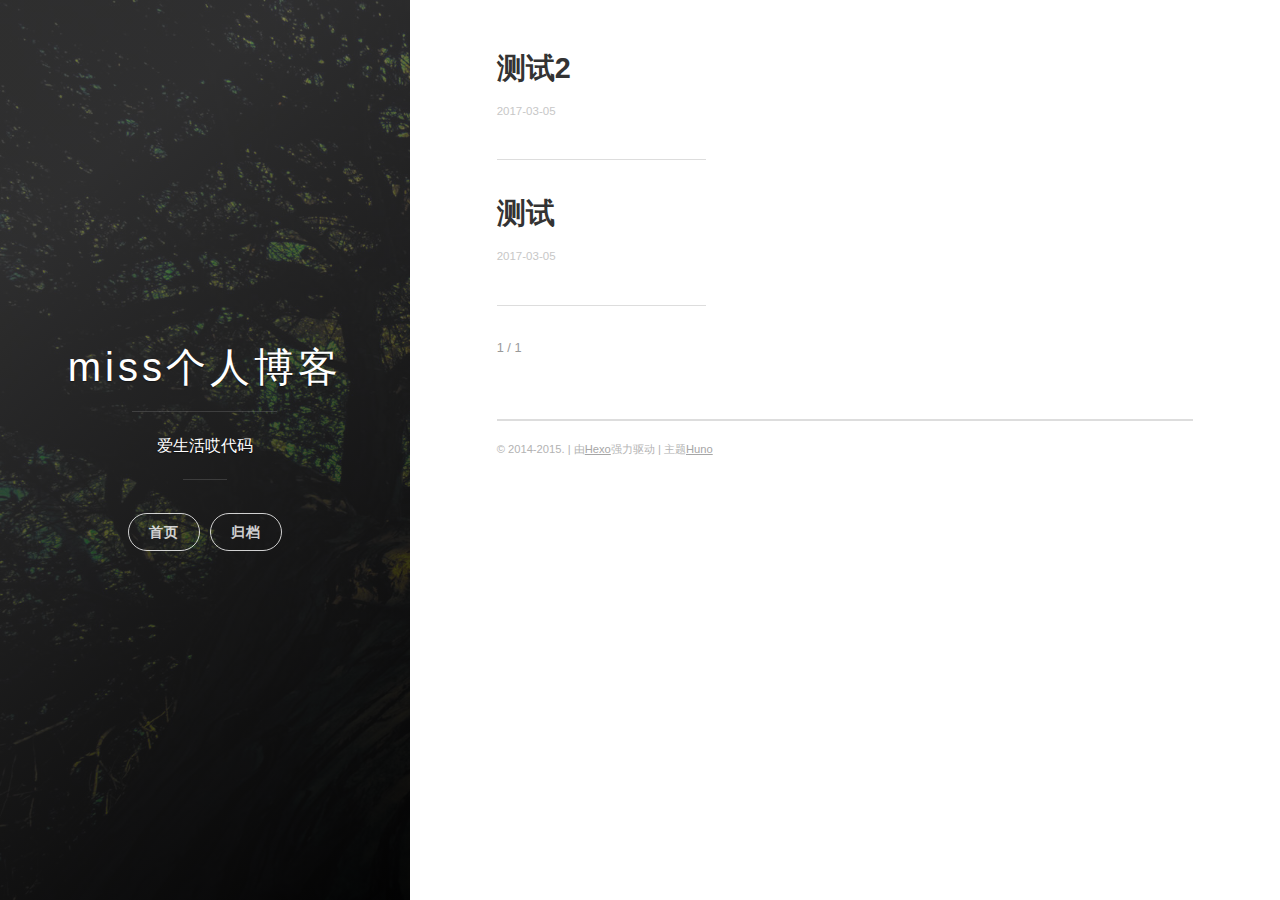
==== commit 1b873770: "Site updated: 2017-03-06 20:38:50" ====
--- a/archives/index.html
+++ b/archives/index.html
@@ -76,10 +76,7 @@
                 <li class="navigation__item"><a href="/#blog" title="" class="blog-button">首页</a></li>
               
                 
-                <li class="navigation__item"><a href="/about" title="" class="">关于</a></li>
-              
-                
-                <li class="navigation__item"><a href="/archive" title="" class="">归档</a></li>
+                <li class="navigation__item"><a href="/archives" title="" class="">归档</a></li>
               
 
             </ul>
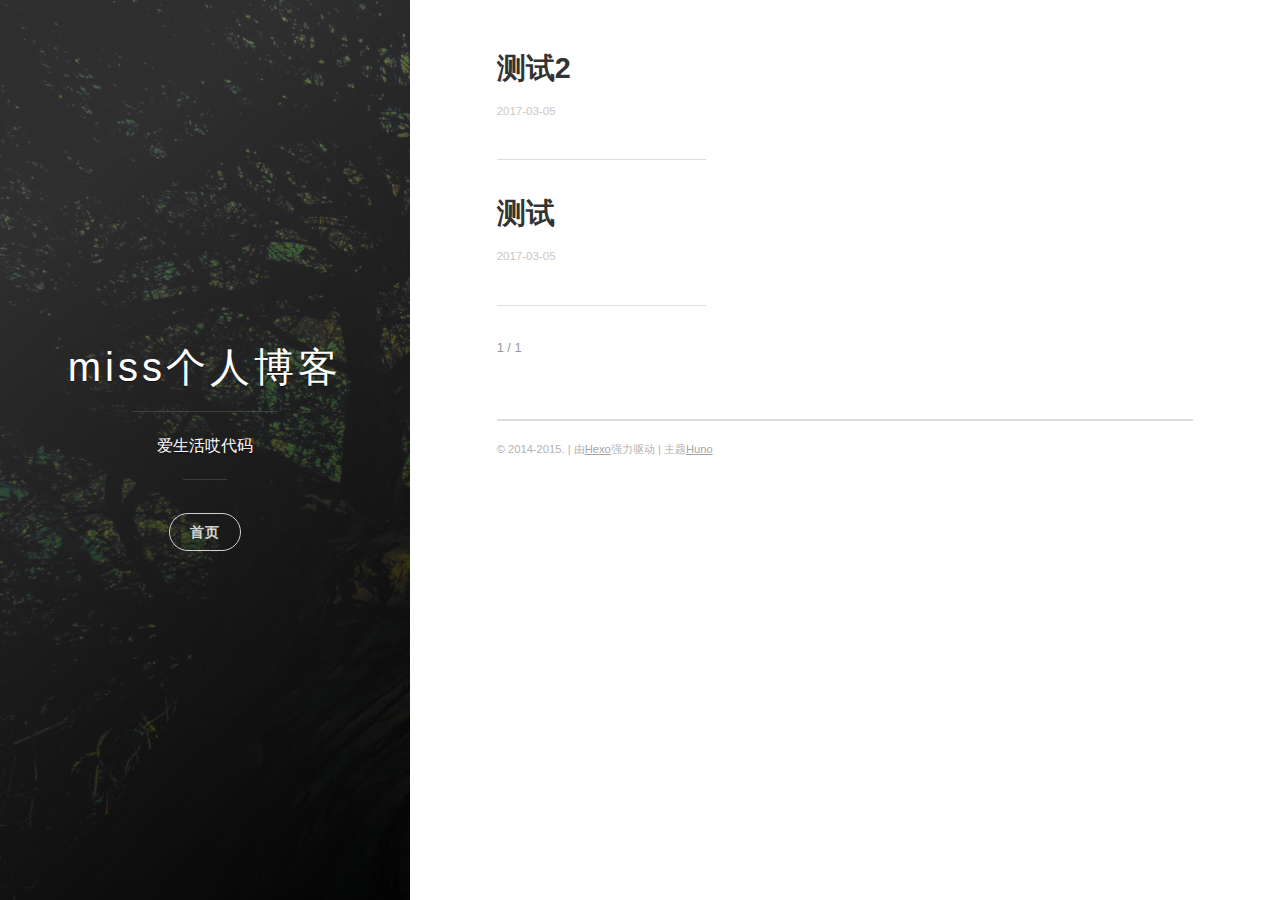
==== commit adbbd9b5: "Site updated: 2017-03-06 20:41:15" ====
--- a/archives/index.html
+++ b/archives/index.html
@@ -74,9 +74,6 @@
               
                 
                 <li class="navigation__item"><a href="/#blog" title="" class="blog-button">首页</a></li>
-              
-                
-                <li class="navigation__item"><a href="/archives" title="" class="">归档</a></li>
               
 
             </ul>
